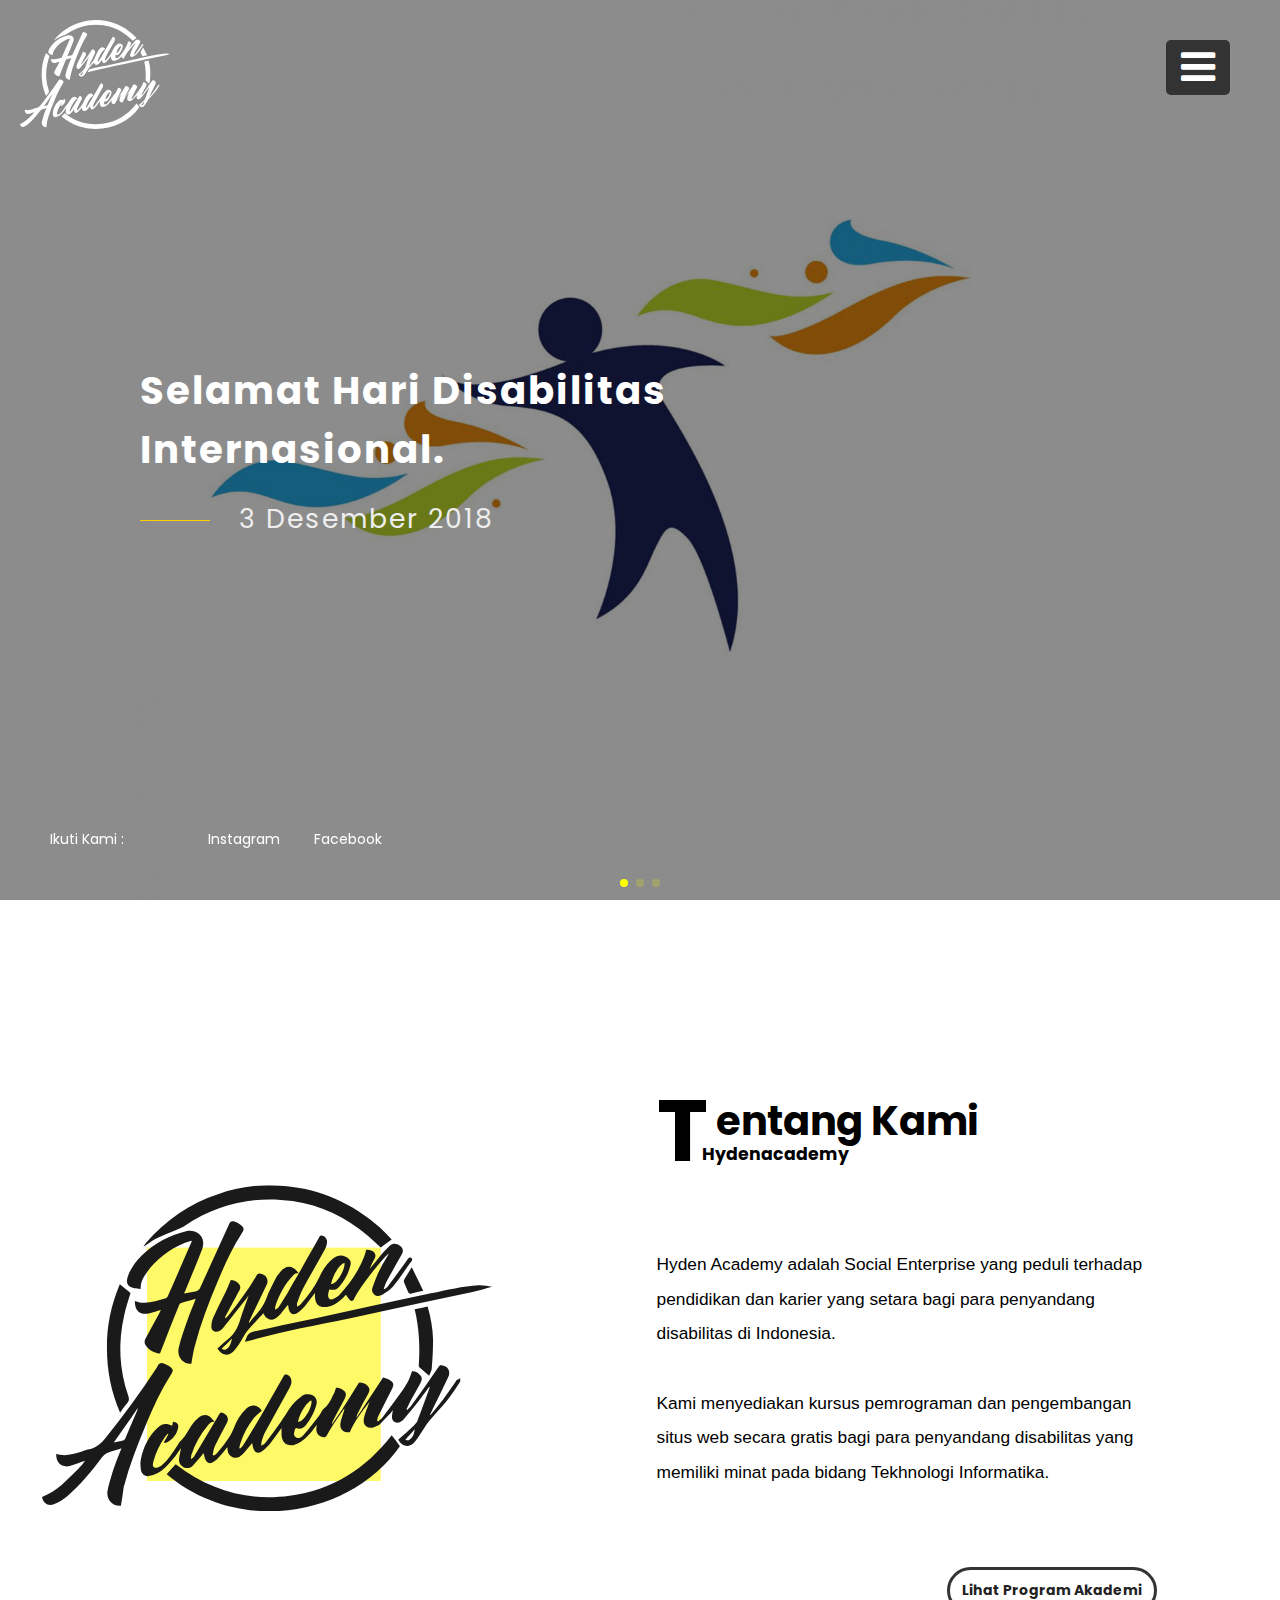
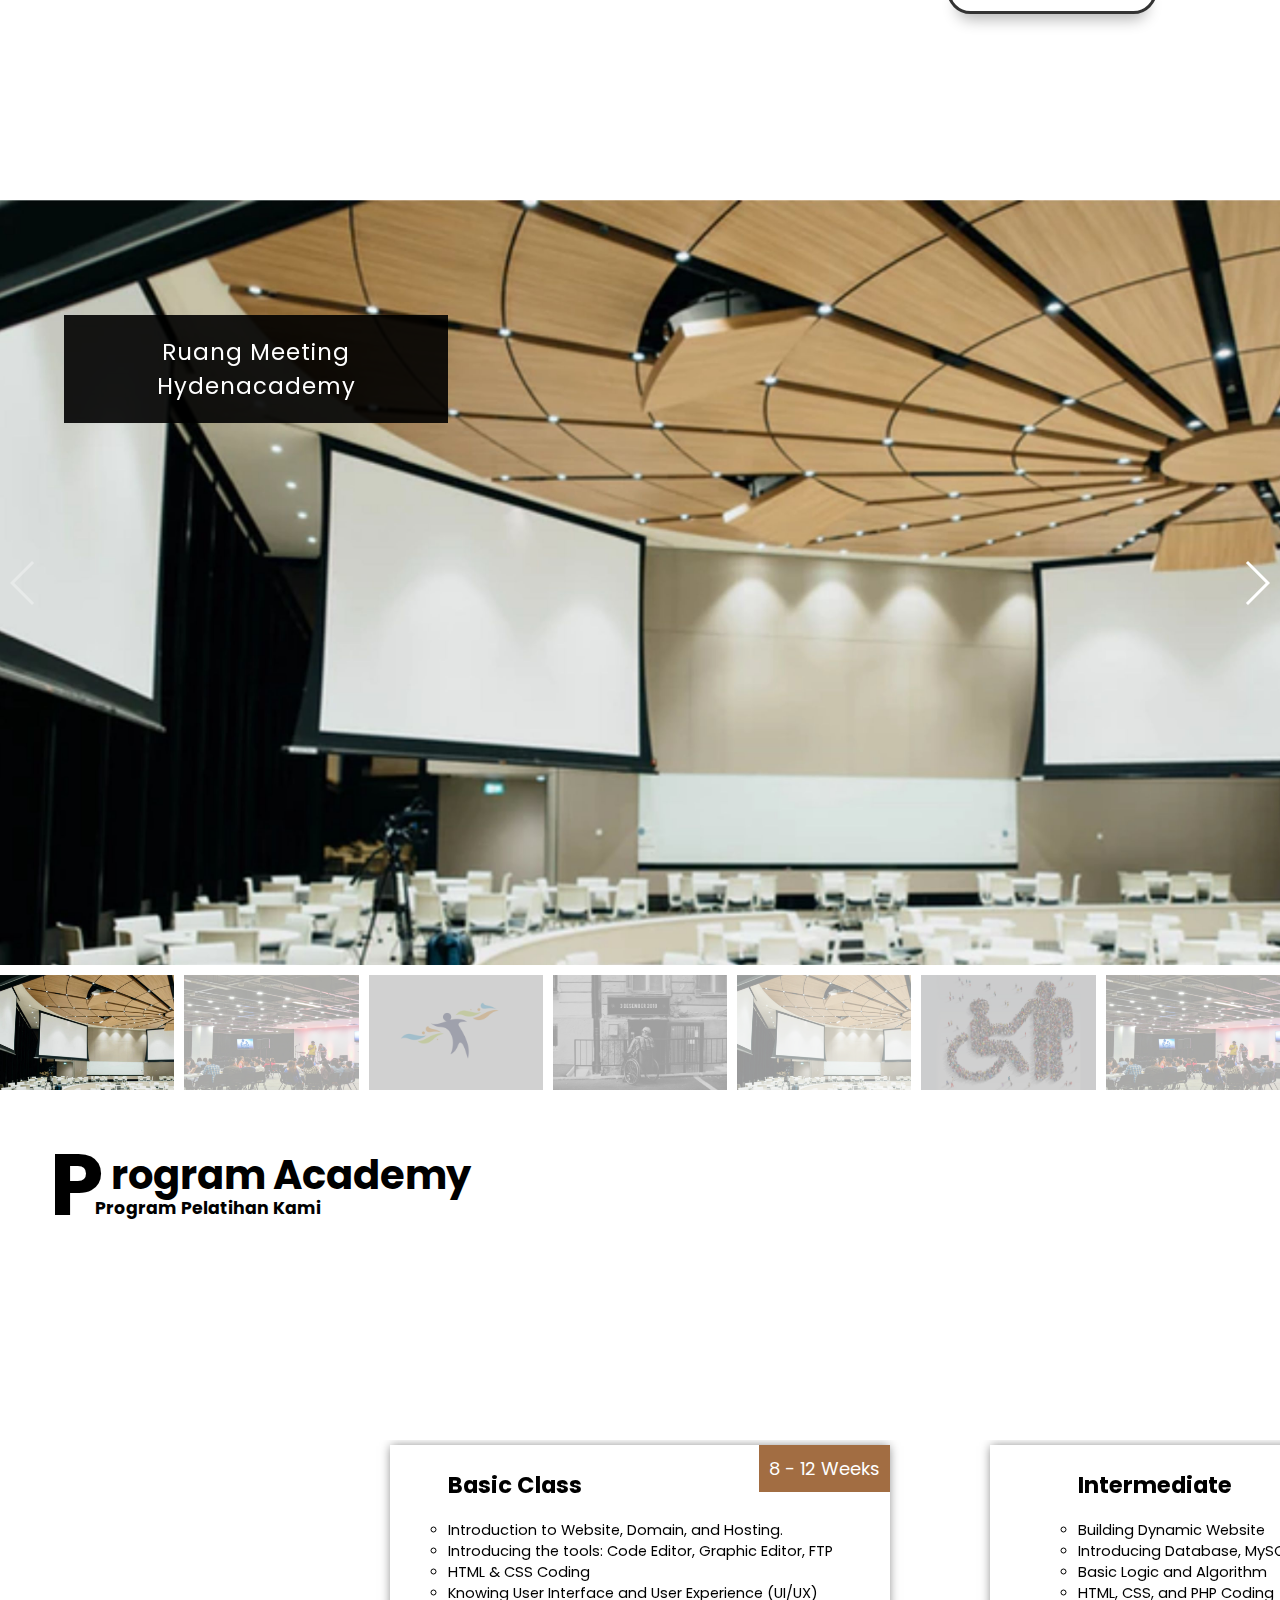
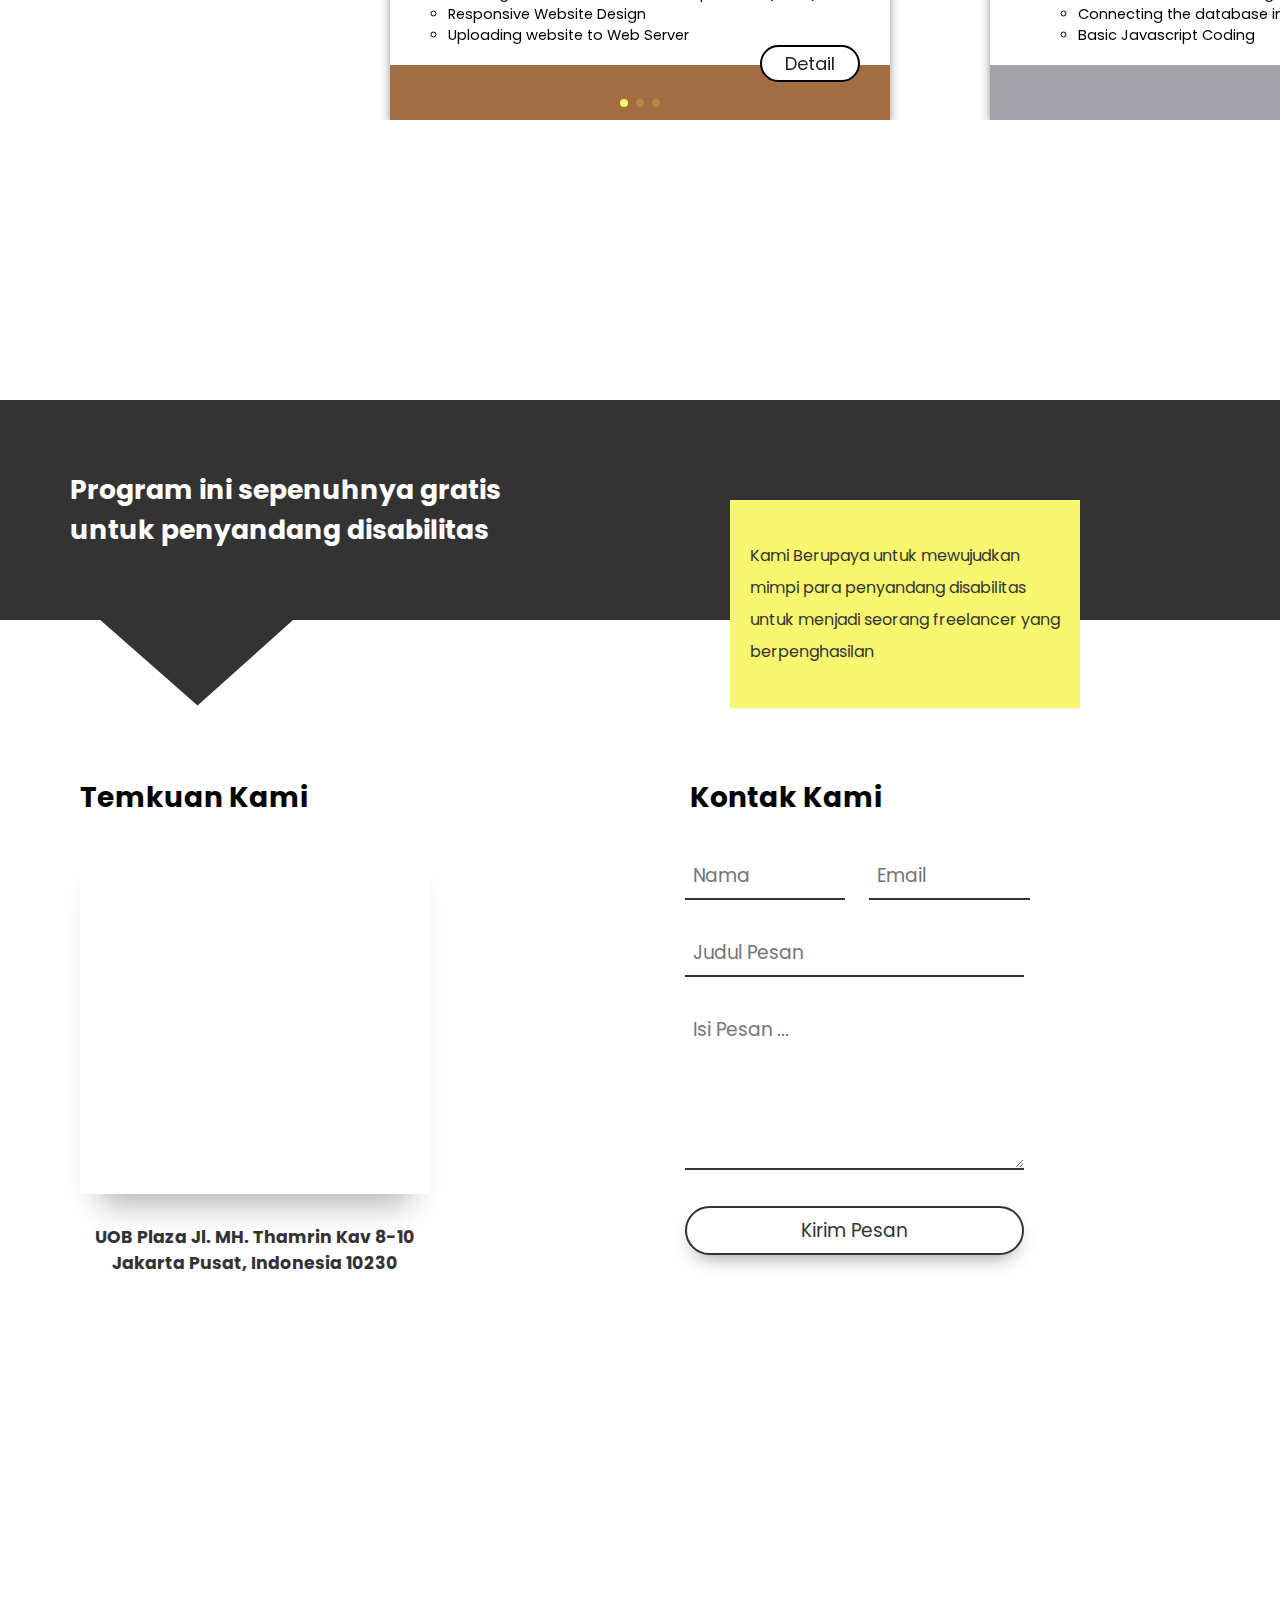
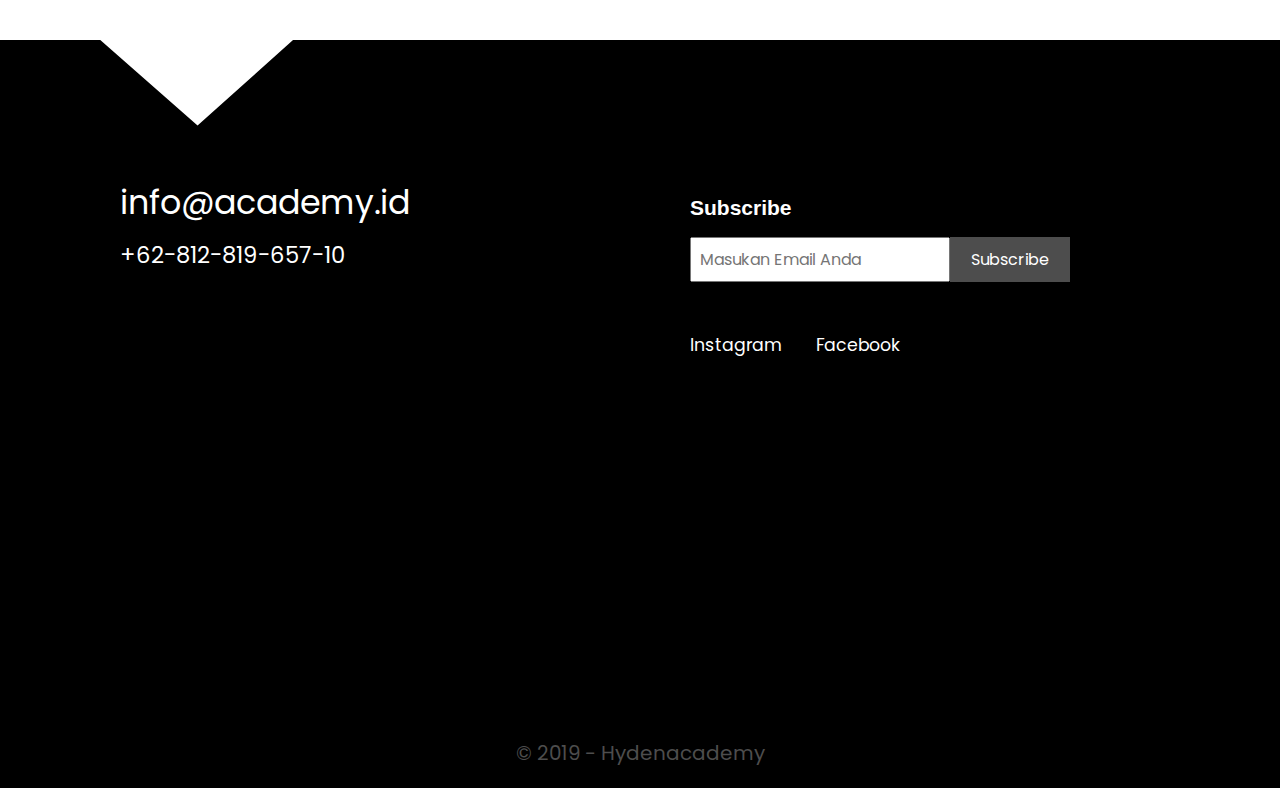
==== index.html @ e9efe8bd "Add files via upload" ====
<!DOCTYPE html>

<html lang="en">
<head>
  <meta charset="utf-8">
  <script src="https://ajax.googleapis.com/ajax/libs/jquery/3.3.1/jquery.min.js"></script>
  <title>Hyden Academy</title>
  <meta name="viewport" content="width=device-width, initial-scale=1, minimum-scale=1, maximum-scale=1">
  <link href="https://fonts.googleapis.com/css?family=Poppins" rel="stylesheet">
  <link rel="stylesheet" href="https://cdnjs.cloudflare.com/ajax/libs/font-awesome/4.7.0/css/font-awesome.min.css">

  <!-- Link Swiper's CSS -->
  <link rel="stylesheet" href="plugin/dist/css/swiper.min.css">
  <link rel="stylesheet" type="text/css" href="style.css">


</head>
<body>
  <!-- Swiper -->
  <header>
    <div class="top-header">
      <div class="logo">
        <a href="index.html">
          <img src="img/logowhite.svg" width="150px" alt="logo">
        </a>
      </div>
      <div class="nav">
        <div class="open-nav">
           <i class="fa fa-bars"></i>
        </div>
        <nav>
          <div class="close-nav">
            <i class="fa fa-times"></i>
          </div>
          <ul>
            <li><a href="index.html"> Beranda </a></li>
            <li><a href="index.html"> Tentang Kami </a></li>
            <li><a href="index.html"> Galeri </a></li>

            <li><a href="index.html"> Akademi </a></li>
            <li><a href="index.html"> Karir </a></li>
            <li><a href="index.html"> Dukung Kami </a></li>
            <li><a href="index.html"> Kontak </a></li>
          </ul>
        </nav>
      </div>
    </div>
    <div class="swiper-container swiper-header">
      <div class="swiper-wrapper"  data-hash="slide1">

        <div class="swiper-slide" style="background: url(img/head-1.jpg) center;">
          <div class="quotes-head f-poppins">
            Selamat Hari Disabilitas<br>
            Internasional.
            <div class="quotes-by f-poppins"><span class="line-quotes"></span> 3 Desember 2018</div>
          </div>
        </div>

        <div class="swiper-slide" data-hash="slide2">
          <div class="swiper-slide" style="background: url(img/head-2.jpg) center;">
            <div class="quotes-head f-poppins">
              Kita semua sama,<br>
              kamu yang melihat <br>
              kami berbeda.
              <div class="quotes-by f-poppins"><span class="line-quotes"></span> #KamiAdaUntukKalian</div>
            </div>
          </div>
        </div>
        <div class="swiper-slide" data-hash="slide3">
          <div class="swiper-slide" style="background: url(img/head-3.jpg) center;">
            <div class="quotes-head f-poppins">
                 Mari lawan keterbatasan <br>
                tanpa batas
              <div class="quotes-by f-poppins"><span class="line-quotes"></span> Hapuskan perbedaan dengan <br>kebebasan berkarya.</div>
            </div>
          </div>
        </div>
      </div>
       <div class="followus-header f-poppins">
          <span>Ikuti Kami : </span>
          <a href="#">Instagram</a>
          <a href="#">Facebook</a>
        </div>
      <!-- Add dot -->
      <div class="swiper-pagination page-head"></div>
    </div>
  </header>
  <div class="clearfix"></div>
  

  <main>
     <div class="about col-5 logo-height">
      <div class="moveCenter logo-big">
        <img src="img/logo.svg" width="450px">
      </div>
    </div>
    <section id="about">
      <div class="about col-7 about-caption">
      <div class="moveCenter">
        <div class="title-big f-poppins">
          <div class="big-font"><h7>T</h7></div><div class="main-head">&nbsp;entang Kami</div>
        </div>
        <div class="title-small f-poppins">
           Hydenacademy
        </div>

        <p>
          Hyden Academy adalah Social Enterprise yang peduli terhadap pendidikan dan karier yang  setara bagi para penyandang disabilitas di Indonesia. 
          <br><br>
          Kami menyediakan kursus pemrograman dan pengembangan situs web
           secara gratis bagi para penyandang disabilitas yang memiliki minat pada bidang Tekhnologi Informatika.   
        </p>

        <div class="button-web button-about f-poppins">
          <a href="#">Lihat Program Akademi</a>
        </div>
      </div>      
      </div>
    </section>

    <!-- Gallery -->
    <div class="col-12 gallery-col">
      <div class="swiper-container gallery-top gallery-div">
        <div class="swiper-wrapper img-gal-cover">
          <div class="swiper-slide" style="background-image:url(img/gal1.jpg)">
            <div class="gal-caption f-poppins">
              Ruang Meeting Hydenacademy
            </div>
          </div>
          <div class="swiper-slide" style="background-image:url(img/gal2.jpg)">
            <div class="gal-caption f-poppins">
              Kegiatan Hydenacademy
            </div>
          </div>
          <div class="swiper-slide" style="background-image:url(img/head-1.jpg)">
            <div class="gal-caption f-poppins">
              Lorem Ipsum
            </div>
          </div>
          <div class="swiper-slide" style="background-image:url(img/head-2.jpg)">
            <div class="gal-caption f-poppins">
              Sit Amet Dolor
            </div>
          </div>
          <div class="swiper-slide" style="background-image:url(img/gal1.jpg)">
            <div class="gal-caption f-poppins">
              Ruang Meeting Hydenacademy
            </div>
          </div>
          <div class="swiper-slide" style="background-image:url(img/head-3.jpg)">
            <div class="gal-caption f-poppins">
              Hydenacademy
            </div>
          </div>
          <div class="swiper-slide" style="background-image:url(img/gal2.jpg)">
            <div class="gal-caption f-poppins">
              Hydenacademy.id
            </div>
          </div>
          <div class="swiper-slide" style="background-image:url(img/gal1.jpg)">
            <div class="gal-caption f-poppins">
              Lorem Ipsum
            </div>
          </div>
          <div class="swiper-slide" style="background-image:url(img/gal2.jpg)">
            <div class="gal-caption f-poppins">
              Sit Amet Dolor
            </div>
          </div>
          <div class="swiper-slide" style="background-image:url(img/gal1.jpg)">
            <div class="gal-caption f-poppins">
              Ruang Meeting Hydenacademy
            </div>
          </div>
        </div>
        <!-- Add Arrows -->
        <div class="swiper-button-next swiper-button-white"></div>
        <div class="swiper-button-prev swiper-button-white"></div>
      </div>
      <div class="swiper-container gallery-thumbs thumbs-gallery">
        <div class="swiper-wrapper img-gal-cover">
          <div class="swiper-slide" style="background-image:url(img/gal1.jpg)"></div>
          <div class="swiper-slide" style="background-image:url(img/gal2.jpg)"></div>
          <div class="swiper-slide" style="background-image:url(img/head-1.jpg)"></div>
          <div class="swiper-slide" style="background-image:url(img/head-2.jpg)"></div>
          <div class="swiper-slide" style="background-image:url(img/gal1.jpg)"></div>
          <div class="swiper-slide" style="background-image:url(img/head-3.jpg)"></div>
          <div class="swiper-slide" style="background-image:url(img/gal2.jpg)"></div>
          <div class="swiper-slide" style="background-image:url(img/gal1.jpg)"></div>
          <div class="swiper-slide" style="background-image:url(img/gal2.jpg)"></div>
          <div class="swiper-slide" style="background-image:url(img/gal1.jpg)"></div>
        </div>
      </div>
    </div>
    <div class="clearfix"></div>
    <div class="col-12 program-academy">
      <div class="text-big-program">
        <div class="title-big f-poppins">
           <div class="big-font"><h7>P</h7></div><div class="main-head">&nbsp;rogram Academy</div>
        </div>
        <div class="title-small f-poppins program-small">
           Program Pelatihan Kami
        </div>
      </div>
       <div class="swiper-container swiper-container-centered scale-res">
          <div class="swiper-wrapper swp">
            <div class="swiper-slide box-program f-poppins">
              <div class="time">
                8 - 12 Weeks
              </div>
              <div class="detail-program">
                <h2>Basic Class</h2>
                <p>
                  <li> Introduction to Website, Domain, and Hosting.</li> 
                  <li> Introducing the tools: Code Editor, Graphic Editor, FTP </li>
                  <li> HTML & CSS Coding</li>
                  <li> Knowing User Interface and User Experience (UI/UX) </li>
                  <li> Responsive Website Design </li>
                  <li> Uploading website to Web Server </li>
                </p>
              </div>
              <div class="detail-footer">
                <div class="detail-button">
                  <a href="#">Detail</a>
                </div>
              </div>
            </div>
            <div class="swiper-slide box-program f-poppins">
              <div class="time">
                16 Weeks
              </div>
              <div class="detail-program">
                <h2>Intermediate</h2>
                <p>
                  <li> Building Dynamic Website </li>
                  <li> Introducing Database, MySQL </li>
                  <li> Basic Logic and Algorithm </li>
                  <li> HTML, CSS, and PHP Coding </li>
                  <li> Connecting the database in local and online </li>
                  <li> Basic Javascript Coding </li>
                </p>
              </div>
              <div class="detail-footer">
                <div class="detail-button">
                  <a href="#">Detail</a>
                </div>
              </div>
            </div>
            <div class="swiper-slide box-program f-poppins">
              <div class="time">
                16 week
              </div>
              <div class="detail-program">
                <h2>Advanced Class</h2>
                <p>
                  <li>Object Oriented Programming (OOP) Using PHP </li>
                  <li>Framework </li>
                  <li>Javascript Library </li>
                  <li>Advanced Database  </li>
                </p>
              </div>
              <div class="detail-footer">
                <div class="detail-button">
                  <a href="#">Detail</a>
                </div>
              </div>
            </div>
            

          </div>
          <!-- Add Pagination -->
          <div class="swiper-pagination pagenation-program"></div>
        </div>
    </div>
    <div class="col-12 info-col">
      <div class="info f-poppins">
        Program ini sepenuhnya gratis<br id="rem"> untuk penyandang disabilitas 
      </div>
      <img src="img/shape1.svg" width="100%" style="margin-bottom: -4px;">
      <div class="note-paper f-poppins">
        Kami Berupaya untuk mewujudkan
        mimpi para penyandang disabilitas
        untuk menjadi seorang freelancer
        yang berpenghasilan
      </div>
    </div>

    <div class="col-6 contact-loc location f-poppins">
      <h1>Temkuan Kami</h1>
      <div class="maps-address">
        <div class="maps">
          <iframe src="https://www.google.com/maps/embed?pb=!1m18!1m12!1m3!1d3966.49021699249!2d106.82041501409806!3d-6.19887129551245!2m3!1f0!2f0!3f0!3m2!1i1024!2i768!4f13.1!3m3!1m2!1s0x2e69f41f225eefab%3A0xf52db8c1d0cc7c99!2sUOB+Plaza!5e0!3m2!1sen!2sid!4v1547975092316" width="100%" height="350" frameborder="0" style="border:0" allowfullscreen id="mapshere"></iframe>
        </div>
         <div class="address">
              UOB Plaza Jl. MH. Thamrin Kav 8-10 Jakarta Pusat, Indonesia 10230
          </div>
      </div>
     
    </div>
    <div class="col-6 contact-loc contact-form f-poppins">
      <h1>Kontak Kami</h1>
      <div class="form-contact">
        <form method="POST" action="index.html">
          <div class="name-emal">
            <input type="text" name="" placeholder="Nama"> <input type="text" name="" placeholder="Email">
          </div>
          <div class="title-contact">
            <input type="email" name="" placeholder="Judul Pesan">
          </div>
          <div class="main-contact">
            <textarea rows="5" placeholder="Isi Pesan ..."></textarea>
          </div>
          <div class="submit-button">
            <input type="submit" name="" value="Kirim Pesan">
          </div>
        </form>
      </div>
    </div>

    <img src="img/shape2.svg" width="100%" style="margin-bottom: -4px;">

  </main>

  <footer>
    <div class="col-6 footer-left">
      <div class="email f-poppins">
        info@academy.id
      </div>
      <div class="number-phone f-poppins">
        +62-812-819-657-10
      </div>
    </div>
     <div class="col-6 footer-right">
      <div class="subs-form">
        <form action="#" method="POST">
          <h2>Subscribe</h2>
          <input type="text" name="" placeholder="Masukan Email Anda"><input type="submit" name="" value="Subscribe">
        </form>
      </div>
      <div class="medsos f-poppins">
        <a href="http://instagram.com" target="_blank">Instagram</a> <a href="http://Facebook.com" target="_blank">Facebook</a>
      </div>
    </div>
    <div class="col-12 footer-bottom f-poppins">
      <center> &copy; 2019 - Hydenacademy</center>
    </div>
  </footer>

  

  <!-- Swiper JS -->
  <script src="plugin/dist/js/swiper.min.js"></script>

  <!-- Initialize Swiper -->
  <script>
    var swiperHead = new Swiper('.swiper-header', {

      spaceBetween: 30,
      centeredSlides: true,
      autoplay: {
        delay: 3000,
        disableOnInteraction: false,
      },
      pagination: {
        el: '.page-head',
        clickable: true,
      },
        fadeEffect: {
        crossFade: true
      },

    });

    var galleryThumbs = new Swiper('.gallery-thumbs', {
      spaceBetween: 10,
      slidesPerView: 7,
      freeMode: true,
      watchSlidesVisibility: true,
      watchSlidesProgress: true,
    });

    var galleryTop = new Swiper('.gallery-top', {
      autoplay: {
        delay: 3000,
        disableOnInteraction: false,
      },
      spaceBetween: 10,
      navigation: {
        nextEl: '.swiper-button-next',
        prevEl: '.swiper-button-prev',
      },
      thumbs: {
        swiper: galleryThumbs
      }
    });

    var swiperCenteredProgram = new Swiper('.swiper-container-centered', {
      slidesPerView: 'auto',
      spaceBetween: 100,
      centeredSlides: true,
      grabCursor: true,
     pagination: {
        el: '.swiper-pagination',
        clickable: true,
      },
    });

   $(document).ready(function(){
      $("nav div").slideUp();
      $("nav ul").slideUp();

     $(".close-nav i").click(function(){
       $("nav div").fadeOut(300);
        $("nav ul").fadeOut(300);
        $("nav").animate({"width":"0%"},700);
      });

     $(".open-nav i").click(function(){
      $("nav div").css({"opacity":"1"});
      $("nav div").fadeIn(800);
      $("nav ul").slideDown(800);
      $("nav").animate({"width":"300px"},300);
     })
   })
  </script>
</body>
</html>
---- style.css ----
*{
  box-sizing: border-box;
}
html, body {
  position: relative;
  height: 100%;
  background: #fff;
}
body {
  background: #eee;
  font-family: Helvetica Neue, Helvetica, Arial, sans-serif;
  font-size: 14px;
  color:#000;
  margin: 0;
  padding: 0;
}
a{
  color: #222;
  text-decoration: none;
}
header{
  position: relative;
  height: 100vh;
}
.moveCenter{
  position: absolute;
  top: 50%;
  left: 50%;
  transform: translate(-50%,-50%);
}

/*----Coluum---*/
.col-1 {width: 8.33%;}
.col-2 {width: 16.66%;}
.col-3 {width: 25%;}
.col-4 {width: 33.33%;}
.col-5 {width: 41.66%;}
.col-6 {width: 50%;}
.col-7 {width: 58.33%;}
.col-8 {width: 66.66%;}
.col-9 {width: 75%;}
.col-10 {width: 83.33%;}
.col-11 {width: 91.66%;}
.col-12 {width: 100%;}

[class*="col-"]{
  //border:1px solid #000;
  float: left;
}

/*Responsive*/
@media(max-width: 800px){
  [class*="col-"]{
    width: 100%;
  }
}


.clearfix{
  clear: both;
}
.f-poppins{
  font-family: 'Poppins', sans-serif;
}
.swiper-container {
  width: 100%;
  height: 100%;
}
.swiper-pagination-bullet{
  background: yellow;
}
.swiper-slide {
  text-align: center;
  font-size: 18px;
  /* Center slide text vertically */
  display: -webkit-box;
  display: -ms-flexbox;
  display: -webkit-flex;
  display: flex;
  -webkit-box-pack: center;
  -ms-flex-pack: center;
  -webkit-justify-content: center;
  justify-content: center;
  -webkit-box-align: center;
  -ms-flex-align: center;
  -webkit-align-items: center;
  align-items: center;
}
.swiper-slide{
  background-size: cover !important;
}
/*---------  Navigation  ---------*/
.open-nav{
  position: fixed;
  color: #fff;
  top: 40px;
  right: 50px;
  font-size: 30pt;
  cursor: pointer;
  background: #333;
  padding: 5px 15px 5px 15px;
  border-radius: 5px;
}
.nav nav li{
  list-style: none;
  font-family: "poppins",sans-serif;
  
}
nav{
  position: fixed;
  top: 0;
  right: 0%;
  height: 100vh;
  background: #222;
  overflow-y: auto;
  width: 0px;
  padding-top: 100px;
}
.nav li{
  margin-right: 40px;
}
.nav nav li a:first-child{
  border-top: none;
}
.nav nav li a{
  display: inline-block;
  padding-left: 20px;
  line-height: 3.5;
  color: #fff;
  font-size: 12pt;
  position: relative;
  display: block;
  margin-left: 0;
  border-bottom: 1px solid #333;
  border-top: 1px solid #333;
}
.nav nav li a:hover:before{
  width: 100%;
  transition: all 0.5s;
  -ms-transition: all 0.5s;
  -moz-transition: all 0.5s;
  -o-transition: all 0.5s;
  -webkit-transition: all 0.5s;
  height: 1.6px;
}
.nav nav li a:before{
  position: absolute;
  bottom: -1px;
  left: 0px;
  content: " ";
  height: 1.3px;
  width: 1px;
  background: #fff;
  transition: all 0.5s;
  -ms-transition: all 0.5s;
  -moz-transition: all 0.5s;
  -o-transition: all 0.5s;
  -webkit-transition: all 0.5s;
}
.close-nav{
  position: absolute;
  top: 40px;
  right: 20%;
  color: #fff;
  z-index: 99;
  font-size: 30pt;
  cursor: pointer;
  transition: all 0.3s;
}
.close-nav:hover i{
  transform: rotate(90deg);
  -webkit-transform: rotate(90deg);
  -ms-transform: rotate(90deg);
  -moz-transform: rotate(90deg);
  transition: all 0.3s;
}

/*------    Top Header     -------*/
.top-header{
  padding: 20px;
  position: absolute;
  z-index: 999;
}
/*------    Header     -------*/
.quotes-head{
  color: #fff;
  letter-spacing: 2px;
  font-size: 29pt;
  text-align: left;
  position: absolute;

  left: 140px;
  font-weight: bold;
}
.quotes-by{
  font-size: 20pt;
  margin-top: 20px;
  color: #eee;
  font-weight: normal;
}
.line-quotes{
  vertical-align: middle;
  display: inline-block;
  height: 1px;
  width: 70px;
  background: #FFCC00;
  margin-right: 20px;
}
/*----Follow Us Header----*/
.followus-header{
  position: absolute;
  z-index: 999;
  bottom: 50px;
  left: 50px;
  color: #fff;
}
.followus-header span{
  margin-right: 80px;
}
.followus-header a{
  position: relative;
  color: #fff;
  margin-right: 30px;
}
.followus-header a:before{
  position: absolute;
  bottom: -7px;
  content: " ";
  height: 1.3px;
  width: 0;
  background: #fff;
  transition: all 0.3s;
  -ms-transition: all 0.3s;
  -moz-transition: all 0.3s;
  -o-transition: all 0.3s;
  -webkit-transition: all 0.3s;
}
.followus-header a:hover:before{
  width: 100%;
  transition: all 0.3s;
  -ms-transition: all 0.3s;
  -moz-transition: all 0.3s;
  -o-transition: all 0.3s;
  -webkit-transition: all 0.3s;
}



/*-----ABOUT----*/
.about{
  height: 100vh;
  position: relative;
}
.about p{
  font-size: 13pt;
  margin-top: 80px;
  width: 500px;
  line-height: 2;
}
.button-about{
  float: right;
  margin-top: 60px;
  margin-bottom: -80px;
}
.button-about a{
  display: block;
  background: #fff;
  padding: 10px;
  width: 210px;
  border:3px solid #333;
  text-align: center;
  font-weight: bold;
  border-radius: 50px;
  box-shadow: 0px 15px 15px -10px rgba(0,0,0,0.3);
  transition: all 0.3s;
  -webkit-transform:all 0.3s;
  -ms-transform:all 0.3s;
  -moz-transform:all 0.3s;
  -o-transform:all 0.3s;
}
.button-about a:hover{
  background: #333;
  color: #fff;
  transition: all 0.3s;
  -webkit-transform:all 0.3s;
  -ms-transform:all 0.3s;
  -moz-transform:all 0.3s;
  -o-transform:all 0.3s;
}


/*Heading*/
.title-big{
  margin-top: -100px;
  font-size: 30pt;
  font-weight: bold;
}
.title-big .big-font{
  margin-bottom: -200px;
  display: inline-block;
  font-size: 65pt;
}
.title-big .main-head{
  display: inline-block;
  margin-top: 25px;
  vertical-align: top;
}
.title-small{
  margin-top: -36px;
  margin-left: 45px;
  font-weight: bold;
  font-size: 13pt;
}

/*--Gallery--*/
.gallery-col{
  height: 100vh;
}

.gallery-div {
  width: 100%;
  margin-left: auto;
  margin-right: auto;
}
.slide-swipe {
  
  
}
.gallery-top {
  height: 85%;
  width: 100%;
}
.img-gal-cover .swiper-slide{
  background-size: cover !important;
  background-position: center !important;
  position: relative;
}
.gal-caption{
  position: absolute;
  top: 15%;
  left: 5%;
  padding: 20px;
  width: 30%;
  font-size: 17pt;
  letter-spacing: 1px;
  background: rgba(0,0,0,0.9);
  color: #fff;
}
.gallery-thumbs {
  height: 15%;
  box-sizing: border-box;
  padding: 10px 0;
}
.gallery-thumbs .swiper-slide {
  height: 100%;
  opacity: 0.4;
}
.gallery-thumbs .swiper-slide-thumb-active {
  opacity: 1;
}


/*-----Program------*/
.program-academy{
  background: #fff;
  height: 100vh;
  position: relative;
}
.text-big-program{
  position: absolute !important;
  top: 120px;
  left: 50px;
}
.swiper-container-centered{
  top: 50%;
  right: 0%;
  -webkit-transform:translate(0%,-50%);
  -ms-transform:translate(0%,-50%);
  -o-transform:translate(0%,-50%);
  -moz-transform:translate(0%,-50%);
  width: 100%;
  height: 280px;
  margin-top: 30px;
}
.swiper-container-centered .box-program{
  text-align: center;
  font-size: 18px;
  background: #fff;
  width: 500px;
  box-shadow: 0px 0px 10px -1px rgba(0,0,0,0.5);
}
.box-program{
  position: relative;

}
.detail-program{
  font-size: 11pt;
  text-align: left;
  margin-top: -60px;
}
.detail-program li{
  list-style-type: circle;
}
.detail-program h2{
  font-size: 17pt;
}
.detail-footer{
  position: absolute;
  bottom: 0;
  left: 0;
  
  width: 100%;
  height: 60px;
}
.box-program:nth-child(1) .detail-footer,
 .box-program:nth-child(1) .time{
  background: #A26D42;
}
.box-program:nth-child(2) .detail-footer,
 .box-program:nth-child(2) .time{
  background: #A2A2A8;
}
.box-program:nth-child(3) .detail-footer,
 .box-program:nth-child(3) .time{
  background: #FACF23;
}
.detail-footer a{
  background: #fff;
  border:2px solid #000;
  position: absolute;
  right: 30px;
  top: -20px;
  padding: 3px;
  display: block;
  width: 100px;
  border-radius: 100px;
}
.detail-footer a:hover{
  background: #333;
  color: #fff;
}
.time{
  padding: 10px;
  color: #fff;
  position: absolute;
  top: 0;
  right: 0;
}
.swp{
  margin-top: 5px;
}
.pagenation-program{
  margin-top: 30px;

}
.pagenation-program .swiper-pagination-bullet{
  top: 0 !important;
  background: #FEF966;
  padding: 1px;
}


/*Info COl*/
.info-col{
  background-image: url(img/gal2.jpg);
  background-position: bottom;
  background-size: cover;
  background-attachment: fixed;
  position: relative;
  z-index: 1;
}
.info-col:before{
  content: " ";
  position: absolute;
  width: 100%;
  height: 100%;
  background:rgba(0,0,0,0.8);
  z-index: -1;
  top: 0;
  left: 0;
}
.note-paper{
  position: absolute;
  width: 350px;
  padding: 40px 20px 40px 20px;
  background: #F7F86F;
  right: 200px;
  top: 100px;
  font-size: 12pt;
  line-height: 2;
  color: #333;
}
.info{
  padding: 70px;
  font-size: 20pt;
  font-weight: bold;
  color: #fff;
}


/*----Contact & Location----*/
.contact-loc{
  height: 98vh;
  background: #fff;
}
.location{
  position: relative;
}
.maps-address{
  margin: 0px 80px 80px 80px;
}
.location .maps{
  display: inline-block;
  box-shadow: 0px 30px 30px -20px rgba(0,0,0,0.3);
  transition: all 0.3s;
  width: 350px;
}
.location .maps:hover{
  box-shadow: 0px 10px 20px -1px rgba(0,0,0,0.3);
  transition: all 0.3s;
}
.contact-form h1{
  margin-left: 50px;
}
.location h1{
  margin-left: 80px;
}
.address{
  margin-top: 30px;
  color: #333;
  width: 350px;
  font-size: 13pt;
  text-align: center;
  font-weight: bold;
}
.form-contact{
  margin-left: 35px;
}
.name-emal input{
  width: 26.5% !important;
}
.form-contact input,.form-contact textarea{
  width: 56%;
  padding: 8px;
  margin: 15px 10px 15px 10px;
  border:none;
  border-bottom: 2px solid #333;
  outline: none;
  font-size: 14pt;
  font-family: 'Poppins', sans-serif;
}
.submit-button input{
  font-family: 'Poppins', sans-serif;
  background: #fff;
  color: #333;
  border:2px solid #333;
  cursor: pointer;
  border-radius: 100px;
  box-shadow: 0px 10px 20px -10px rgba(0,0,0,0.5);
  transition: all 0.3s;
  -ms-transition: all 0.3s;
  -moz-transition: all 0.3s;
  -o-transition: all 0.3s;
  -webkit-transition: all 0.3s;
}
.submit-button input:hover{
  background: #333;
  color: #fff;
  transition: all 0.3s;
  -ms-transition: all 0.3s;
  -moz-transition: all 0.3s;
  -o-transition: all 0.3s;
  -webkit-transition: all 0.3s;
}


/*footer*/
footer .col-6{
  background: #000;
  color: #fff;
  height: 60vh;
}
.footer-left{
  padding-left: 120px;
}
.footer-right{
  padding-left: 50px;
}
.email{
  font-size: 25pt;
}
.number-phone{
  font-size: 17pt;
  margin-top: 10px;
}
.subs-form input{
  font-family: 'Poppins', sans-serif;
  padding: 8px;
}
.subs-form input[type="text"]{
   width: 260px;
   font-size: 12pt;
}
.subs-form input[type="submit"]{
  font-size: 12pt;
  background: #4D4D4D;
  border:2px solid #4D4D4D;
  cursor: pointer;
  width: 120px;
  color: #fff;
}
.medsos{
  margin-top: 50px;
}
.medsos a{
  color: #fff;
  margin-right: 30px;
  font-size: 13pt;
  position: relative;
}
.medsos a:hover:before{
  width: 100%;
  transition: all 0.3s;
  -ms-transition: all 0.3s;
  -moz-transition: all 0.3s;
  -o-transition: all 0.3s;
  -webkit-transition: all 0.3s;
}
.medsos a:before{
  position: absolute;
  bottom: -7px;
  content: " ";
  height: 1.3px;
  width: 0;
  background: #fff;
  transition: all 0.3s;
  -ms-transition: all 0.3s;
  -moz-transition: all 0.3s;
  -o-transition: all 0.3s;
  -webkit-transition: all 0.3s;
}
.footer-bottom{
  color: #4d4d4d;
  background: #000;
  font-size: 15pt;
  padding: 20px;
}


@media(max-width: 800px){
  .logo-height{
    display: none;
  }
  
  .quotes-head{
    top: 50%;
    font-size: 23pt;
    -webkit-transform:translate(0%,-50%);
  -ms-transform:translate(0%,-50%);
  -o-transform:translate(0%,-50%);
  -moz-transform:translate(0%,-50%);
  }
  .quotes-by{
    font-size: 15pt;
  }
  .logo-height {
    padding-top: 30px;
    height: 30vh;
  }
  .about p{
    padding: 30px;
    margin-top: 20px;
    padding-top: 20px;
    width: 100%;
    font-size: 11pt;
  }
  .title-big{
    margin-top: 00px;
    font-size: 17pt;
    margin-left: 30px;
  }
  .title-small{
    margin-left: 65px;
  }
  .followus-header{
    font-size: 11pt;
    
  }
  .followus-header span{
    margin-right: 13px;
  }
  .followus-header a{
    margin-right: 10px;
     margin-right: 10px !important;
  }
  .button-about{
    margin-top: 0px;
    margin-right: 30px;
  }
  .quotes-head{
    left: 30px;
  }
  .moveCenter,.program-academy{
    left: 0%;
    -webkit-transform:translate(0%,-0%);
    -ms-transform:translate(0%,-0%);
    -o-transform:translate(0%,-0%);
    -moz-transform:translate(0%,-0%);
  }
  .text-big-program{
    margin-top: 150px;
    margin-left: -70px;
  }
  .program-small{
    margin-left: 80px;
  }
  .detail-program{
    font-size: 9pt;
    line-height: 1.5;
  }
  .text-big-program{
    margin-top: 150px;
    margin-left: -70px;
  }
  .program-small{
    margin-left: 80px;
  }
  .detail-program{
    font-size: 9pt;
    line-height: 1.5;
  }
  .detail-footer a{
    font-size: 11pt;
    top: -10px;
  }
  .detail-footer{
    padding: 4px;
  }
  .time{
    font-size: 10pt;
  }
  .info{
    font-size: 16pt;
    padding: 40px 40px 40px 20px;
  }
  #rem{
    display: none;
  }
  .maps iframe ,.address{
    width: 100% !important;
  }
  .location .maps{
     width: 100%;
  }
  .maps-address{
    margin: 30px;
  }
  .form-contact{
    margin: 25px;
  }
  .name-emal input{
    width: 42% !important;
  }
  .form-contact input,.form-contact textarea{
    width: 92%;
  }
  .footer-left{
    padding: 30px;
  }
  footer .col-6:nth-child(1){
    height: 30vh;
  }
  footer .col-6:nth-child(2){
    height: 60vh;
  }
  
  .title-big{
    margin-top: -250px;
  }
  .logo img{
    width: 120px;
  }
  .gal-caption{
    width: 60%;
    font-size: 15pt;
    text-align: left;
  }
  .open-nav{
    right: 25px;
    top: 30px;
  }
  .info-col{
    background-attachment: local;
  }

  
}
@media(max-width: 500px){
  .swiper-container-centered .box-program{
    width: 100%;
  }
}
@media(max-width: 1055px){
  .note-paper{
    display: none; 
  }
}
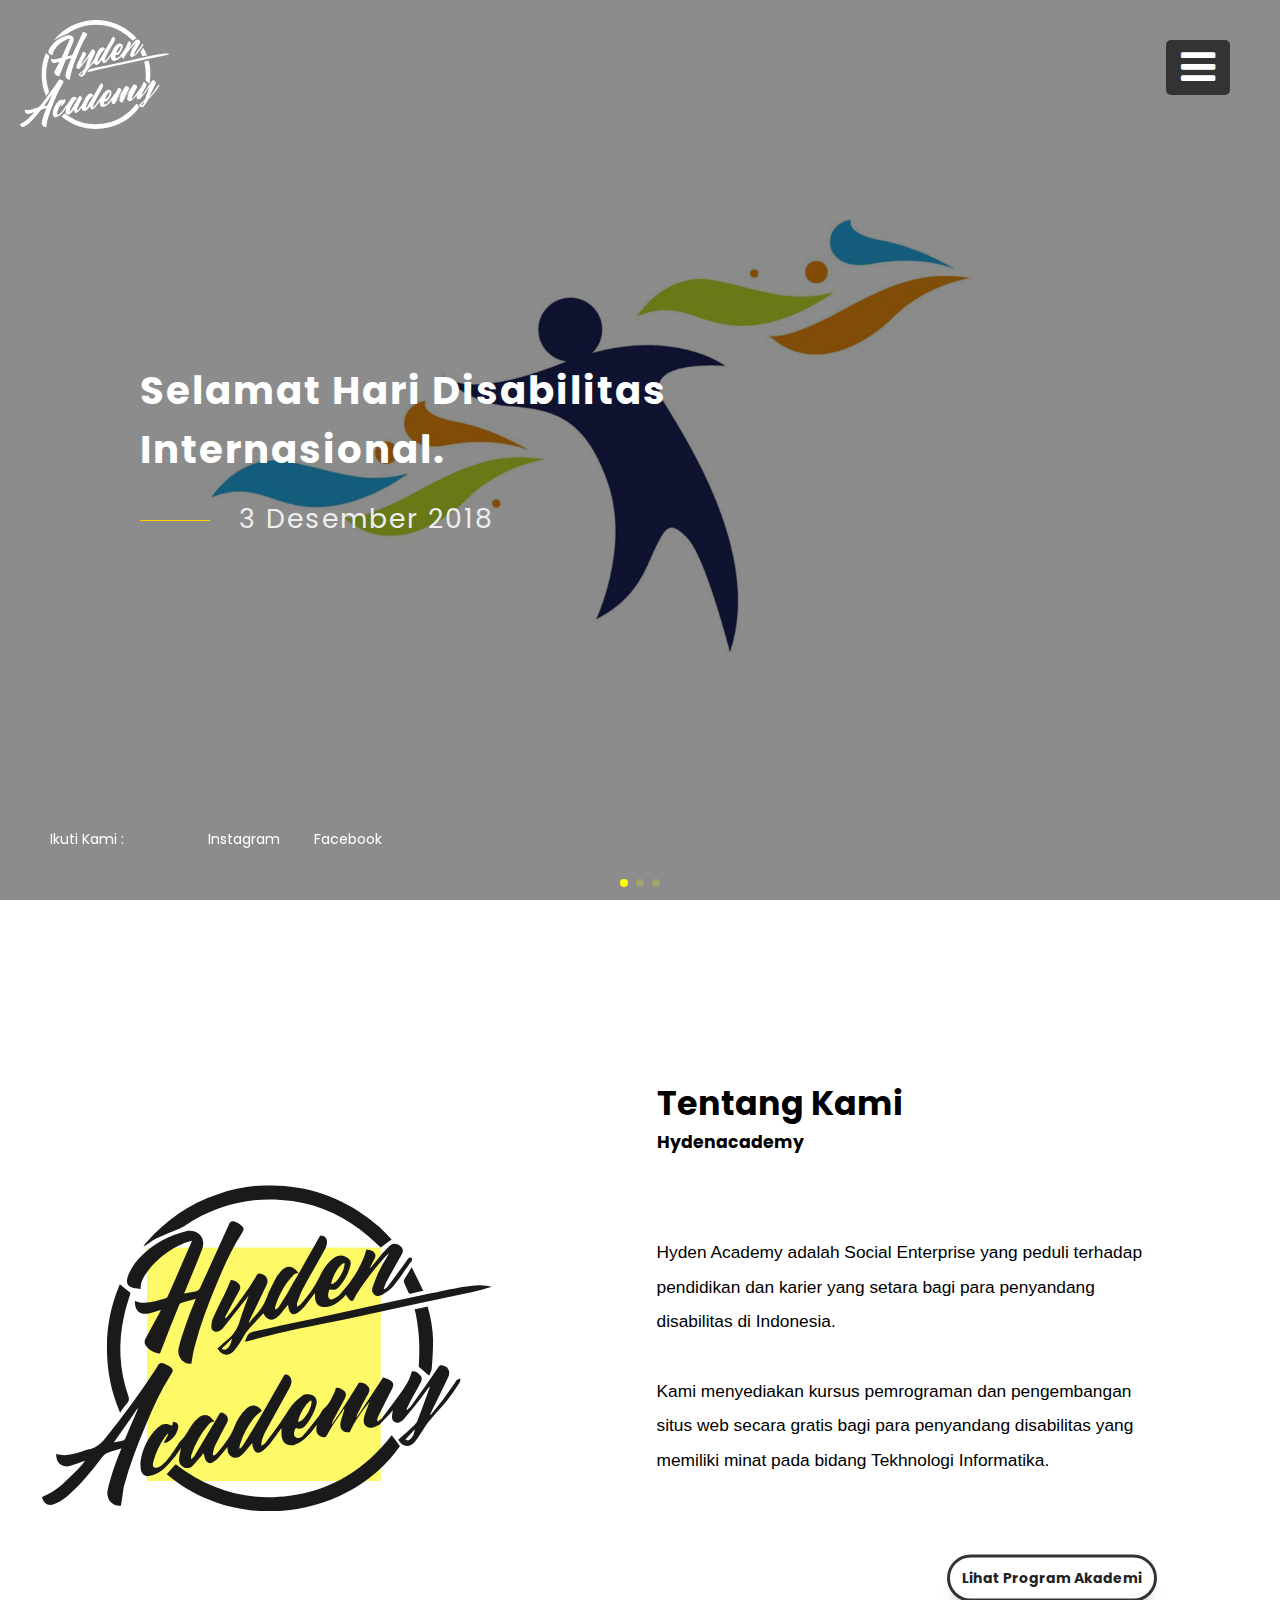
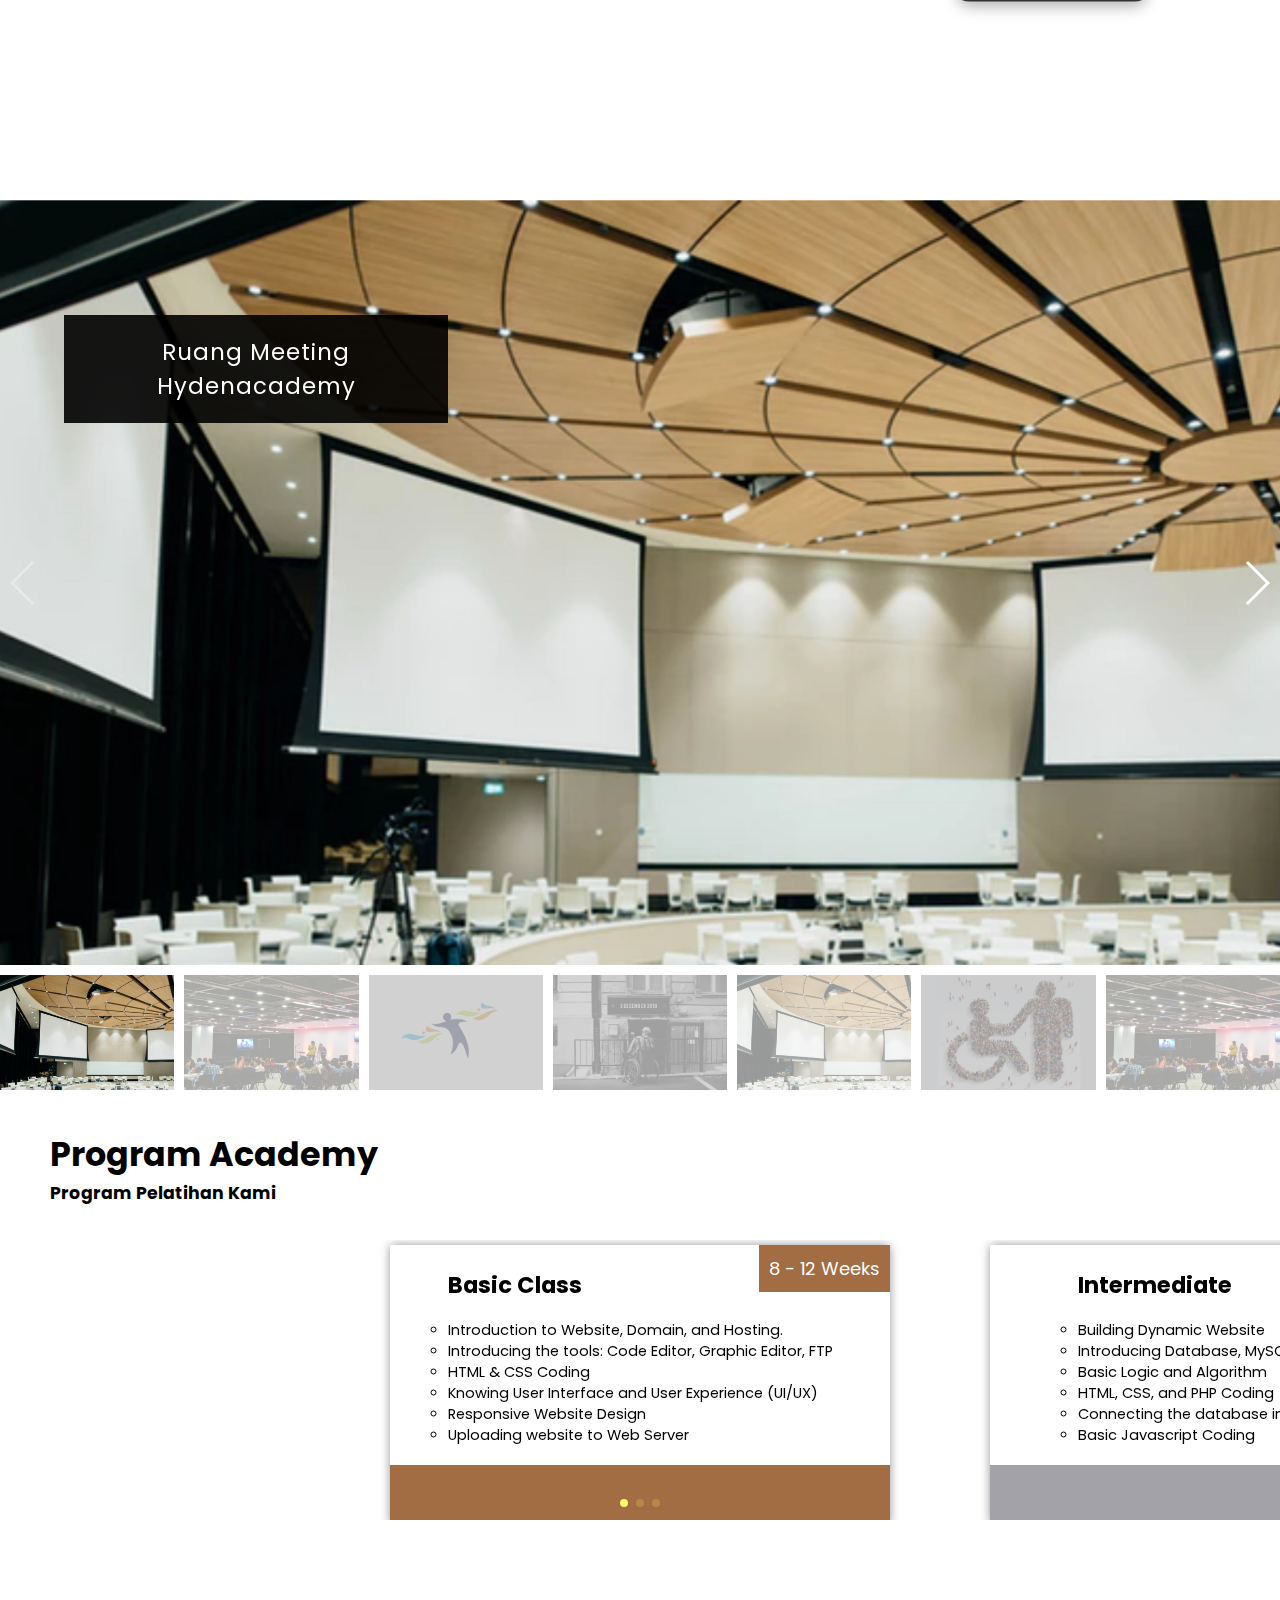
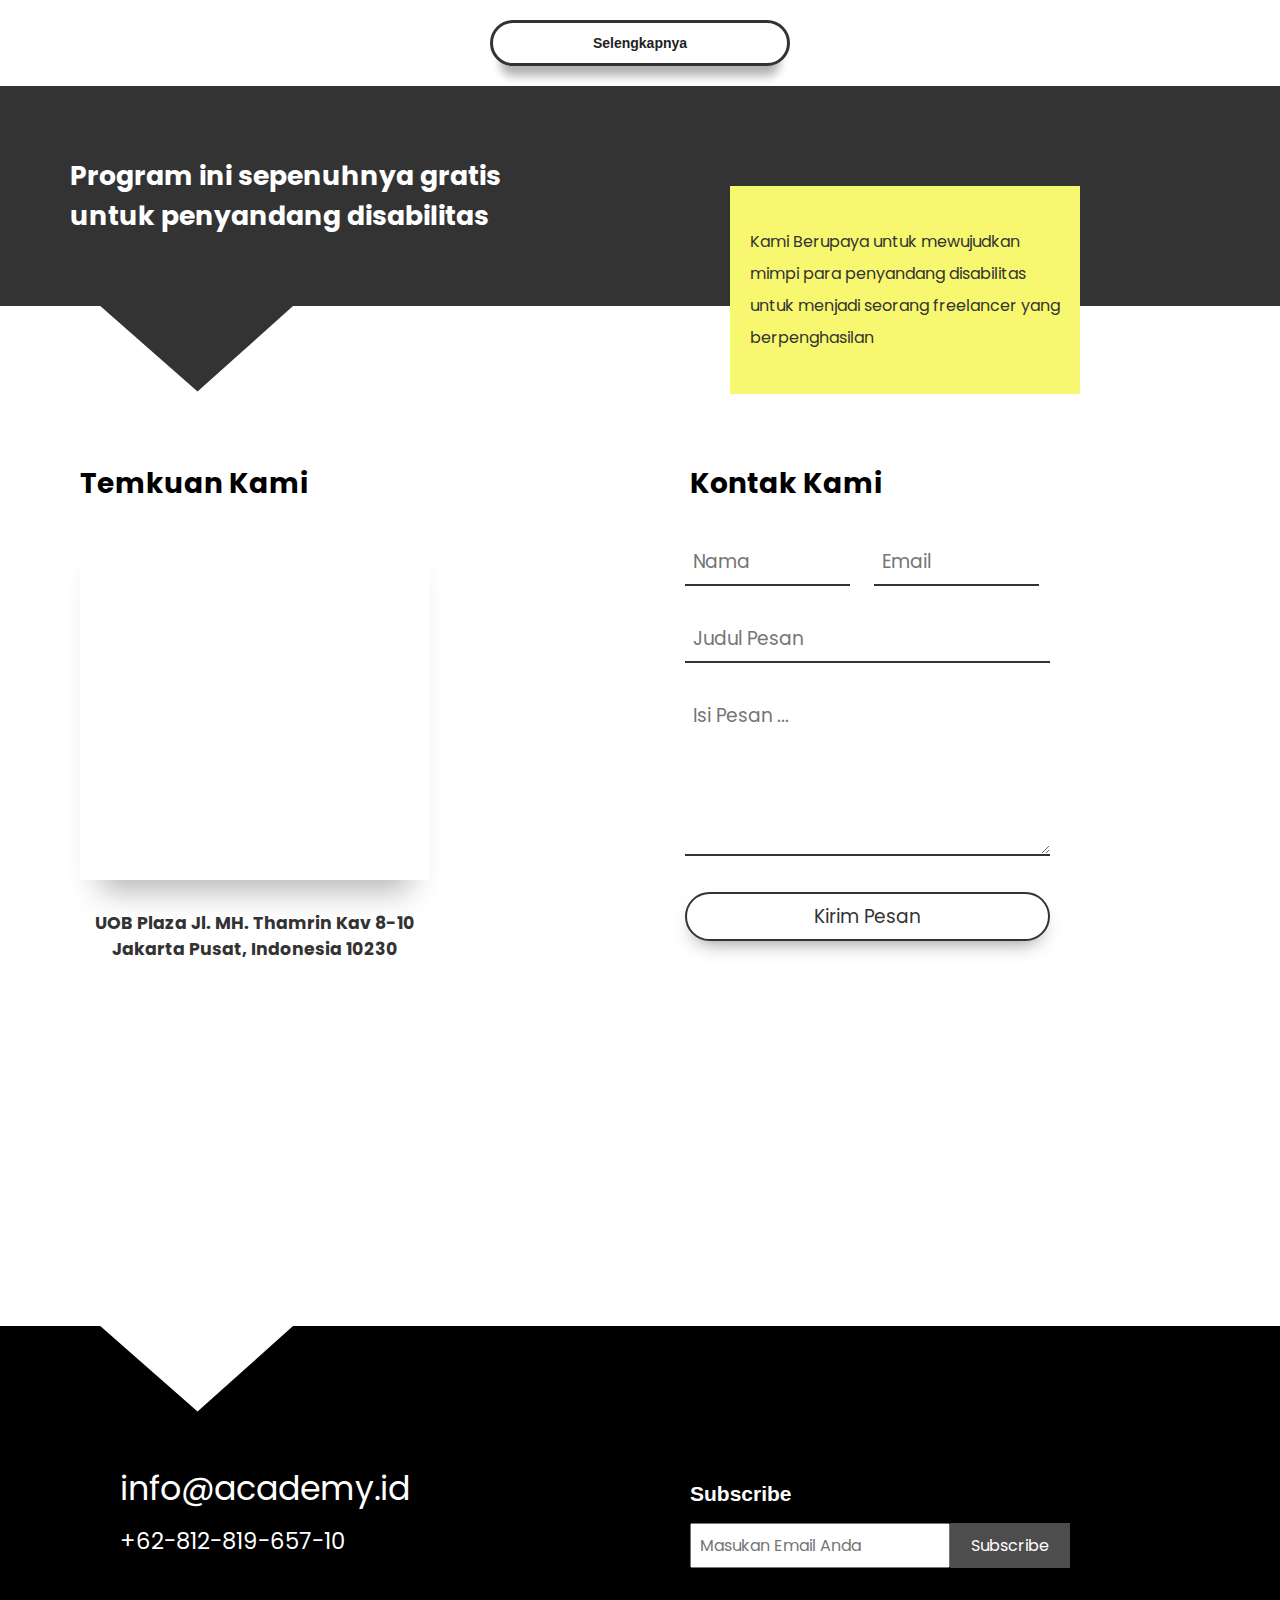
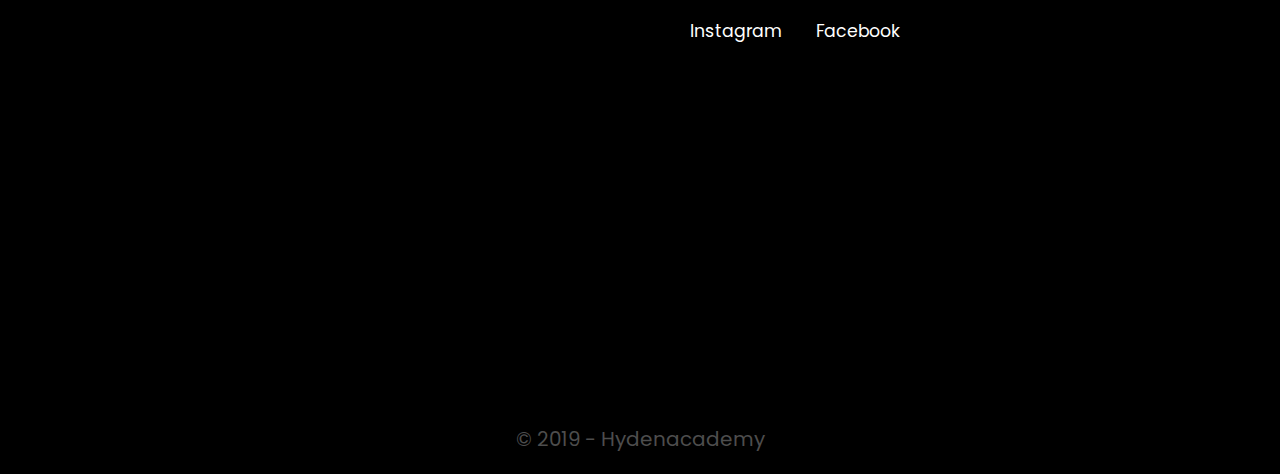
==== commit f4fe7ba1: "Add files via upload" ====
--- a/index.html
+++ b/index.html
@@ -17,7 +17,7 @@
 </head>
 <body>
   <!-- Swiper -->
-  <header>
+  <header class="header-home">
     <div class="top-header">
       <div class="logo">
         <a href="index.html">
@@ -34,10 +34,10 @@
           </div>
           <ul>
             <li><a href="index.html"> Beranda </a></li>
-            <li><a href="index.html"> Tentang Kami </a></li>
-            <li><a href="index.html"> Galeri </a></li>
-
-            <li><a href="index.html"> Akademi </a></li>
+            <li><a href="#tentangKami" id="tentangkami"> Tentang Kami </a></li>
+            <li><a href="#galeriSection" id="galeri-button"> Galeri </a></li>
+
+            <li><a href="akademi.html"> Akademi </a></li>
             <li><a href="index.html"> Karir </a></li>
             <li><a href="index.html"> Dukung Kami </a></li>
             <li><a href="index.html"> Kontak </a></li>
@@ -47,7 +47,6 @@
     </div>
     <div class="swiper-container swiper-header">
       <div class="swiper-wrapper"  data-hash="slide1">
-
         <div class="swiper-slide" style="background: url(img/head-1.jpg) center;">
           <div class="quotes-head f-poppins">
             Selamat Hari Disabilitas<br>
@@ -94,11 +93,11 @@
         <img src="img/logo.svg" width="450px">
       </div>
     </div>
-    <section id="about">
+    <section id="tentangKami">
       <div class="about col-7 about-caption">
       <div class="moveCenter">
         <div class="title-big f-poppins">
-          <div class="big-font"><h7>T</h7></div><div class="main-head">&nbsp;entang Kami</div>
+          <div class="big-font"><h7>Tentang Kami</h7></div>
         </div>
         <div class="title-small f-poppins">
            Hydenacademy
@@ -119,84 +118,85 @@
     </section>
 
     <!-- Gallery -->
-    <div class="col-12 gallery-col">
-      <div class="swiper-container gallery-top gallery-div">
-        <div class="swiper-wrapper img-gal-cover">
-          <div class="swiper-slide" style="background-image:url(img/gal1.jpg)">
-            <div class="gal-caption f-poppins">
-              Ruang Meeting Hydenacademy
-            </div>
-          </div>
-          <div class="swiper-slide" style="background-image:url(img/gal2.jpg)">
-            <div class="gal-caption f-poppins">
-              Kegiatan Hydenacademy
-            </div>
-          </div>
-          <div class="swiper-slide" style="background-image:url(img/head-1.jpg)">
-            <div class="gal-caption f-poppins">
-              Lorem Ipsum
-            </div>
-          </div>
-          <div class="swiper-slide" style="background-image:url(img/head-2.jpg)">
-            <div class="gal-caption f-poppins">
-              Sit Amet Dolor
-            </div>
-          </div>
-          <div class="swiper-slide" style="background-image:url(img/gal1.jpg)">
-            <div class="gal-caption f-poppins">
-              Ruang Meeting Hydenacademy
-            </div>
-          </div>
-          <div class="swiper-slide" style="background-image:url(img/head-3.jpg)">
-            <div class="gal-caption f-poppins">
-              Hydenacademy
-            </div>
-          </div>
-          <div class="swiper-slide" style="background-image:url(img/gal2.jpg)">
-            <div class="gal-caption f-poppins">
-              Hydenacademy.id
-            </div>
-          </div>
-          <div class="swiper-slide" style="background-image:url(img/gal1.jpg)">
-            <div class="gal-caption f-poppins">
-              Lorem Ipsum
-            </div>
-          </div>
-          <div class="swiper-slide" style="background-image:url(img/gal2.jpg)">
-            <div class="gal-caption f-poppins">
-              Sit Amet Dolor
-            </div>
-          </div>
-          <div class="swiper-slide" style="background-image:url(img/gal1.jpg)">
-            <div class="gal-caption f-poppins">
-              Ruang Meeting Hydenacademy
-            </div>
-          </div>
-        </div>
-        <!-- Add Arrows -->
-        <div class="swiper-button-next swiper-button-white"></div>
-        <div class="swiper-button-prev swiper-button-white"></div>
-      </div>
-      <div class="swiper-container gallery-thumbs thumbs-gallery">
-        <div class="swiper-wrapper img-gal-cover">
-          <div class="swiper-slide" style="background-image:url(img/gal1.jpg)"></div>
-          <div class="swiper-slide" style="background-image:url(img/gal2.jpg)"></div>
-          <div class="swiper-slide" style="background-image:url(img/head-1.jpg)"></div>
-          <div class="swiper-slide" style="background-image:url(img/head-2.jpg)"></div>
-          <div class="swiper-slide" style="background-image:url(img/gal1.jpg)"></div>
-          <div class="swiper-slide" style="background-image:url(img/head-3.jpg)"></div>
-          <div class="swiper-slide" style="background-image:url(img/gal2.jpg)"></div>
-          <div class="swiper-slide" style="background-image:url(img/gal1.jpg)"></div>
-          <div class="swiper-slide" style="background-image:url(img/gal2.jpg)"></div>
-          <div class="swiper-slide" style="background-image:url(img/gal1.jpg)"></div>
-        </div>
-      </div>
-    </div>
-    <div class="clearfix"></div>
+    <section>
+      <div class="col-12 gallery-col" id="galeriSection">
+        <div class="swiper-container gallery-top gallery-div">
+          <div class="swiper-wrapper img-gal-cover">
+            <div class="swiper-slide" style="background-image:url(img/gal1.jpg)">
+              <div class="gal-caption f-poppins">
+                Ruang Meeting Hydenacademy
+              </div>
+            </div>
+            <div class="swiper-slide" style="background-image:url(img/gal2.jpg)">
+              <div class="gal-caption f-poppins">
+                Kegiatan Hydenacademy
+              </div>
+            </div>
+            <div class="swiper-slide" style="background-image:url(img/head-1.jpg)">
+              <div class="gal-caption f-poppins">
+                Lorem Ipsum
+              </div>
+            </div>
+            <div class="swiper-slide" style="background-image:url(img/head-2.jpg)">
+              <div class="gal-caption f-poppins">
+                Sit Amet Dolor
+              </div>
+            </div>
+            <div class="swiper-slide" style="background-image:url(img/gal1.jpg)">
+              <div class="gal-caption f-poppins">
+                Ruang Meeting Hydenacademy
+              </div>
+            </div>
+            <div class="swiper-slide" style="background-image:url(img/head-3.jpg)">
+              <div class="gal-caption f-poppins">
+                Hydenacademy
+              </div>
+            </div>
+            <div class="swiper-slide" style="background-image:url(img/gal2.jpg)">
+              <div class="gal-caption f-poppins">
+                Hydenacademy id
+              </div>
+            </div>
+            <div class="swiper-slide" style="background-image:url(img/gal1.jpg)">
+              <div class="gal-caption f-poppins">
+                Lorem Ipsum
+              </div>
+            </div>
+            <div class="swiper-slide" style="background-image:url(img/gal2.jpg)">
+              <div class="gal-caption f-poppins">
+                Sit Amet Dolor
+              </div>
+            </div>
+            <div class="swiper-slide" style="background-image:url(img/gal1.jpg)">
+              <div class="gal-caption f-poppins">
+                Ruang Meeting Hydenacademy
+              </div>
+            </div>
+          </div>
+          <!-- Add Arrows -->
+          <div class="swiper-button-next swiper-button-white"></div>
+          <div class="swiper-button-prev swiper-button-white"></div>
+        </div>
+        <div class="swiper-container gallery-thumbs thumbs-gallery">
+          <div class="swiper-wrapper img-gal-cover">
+            <div class="swiper-slide" style="background-image:url(img/gal1.jpg)"></div>
+            <div class="swiper-slide" style="background-image:url(img/gal2.jpg)"></div>
+            <div class="swiper-slide" style="background-image:url(img/head-1.jpg)"></div>
+            <div class="swiper-slide" style="background-image:url(img/head-2.jpg)"></div>
+            <div class="swiper-slide" style="background-image:url(img/gal1.jpg)"></div>
+            <div class="swiper-slide" style="background-image:url(img/head-3.jpg)"></div>
+            <div class="swiper-slide" style="background-image:url(img/gal2.jpg)"></div>
+            <div class="swiper-slide" style="background-image:url(img/gal1.jpg)"></div>
+            <div class="swiper-slide" style="background-image:url(img/gal2.jpg)"></div>
+            <div class="swiper-slide" style="background-image:url(img/gal1.jpg)"></div>
+          </div>
+        </div>
+      </div>
+    </section>
     <div class="col-12 program-academy">
       <div class="text-big-program">
         <div class="title-big f-poppins">
-           <div class="big-font"><h7>P</h7></div><div class="main-head">&nbsp;rogram Academy</div>
+           <div class="big-font program-head"><h7>Program Academy</h7></div>
         </div>
         <div class="title-small f-poppins program-small">
            Program Pelatihan Kami
@@ -220,9 +220,6 @@
                 </p>
               </div>
               <div class="detail-footer">
-                <div class="detail-button">
-                  <a href="#">Detail</a>
-                </div>
               </div>
             </div>
             <div class="swiper-slide box-program f-poppins">
@@ -241,9 +238,6 @@
                 </p>
               </div>
               <div class="detail-footer">
-                <div class="detail-button">
-                  <a href="#">Detail</a>
-                </div>
               </div>
             </div>
             <div class="swiper-slide box-program f-poppins">
@@ -260,17 +254,19 @@
                 </p>
               </div>
               <div class="detail-footer">
-                <div class="detail-button">
-                  <a href="#">Detail</a>
-                </div>
-              </div>
-            </div>
-            
-
+              </div>
+            </div>
           </div>
           <!-- Add Pagination -->
           <div class="swiper-pagination pagenation-program"></div>
         </div>
+    </div>
+    <div class="col-12">
+      <div class="button-more">
+        <center>
+          <a href="#">Selengkapnya</a>
+        </center>
+      </div>
     </div>
     <div class="col-12 info-col">
       <div class="info f-poppins">
@@ -316,7 +312,7 @@
         </form>
       </div>
     </div>
-
+    <div class="clearfix"></div>
     <img src="img/shape2.svg" width="100%" style="margin-bottom: -4px;">
 
   </main>
@@ -422,6 +418,28 @@
       $("nav").animate({"width":"300px"},300);
      })
    })
+
+   // Add smooth scrolling to all links
+  $("#tentangkami,#galeri-button").click(function(event) {
+      
+
+      if (this.hash !== "") {
+
+        event.preventDefault();
+        var hash = this.hash;
+
+        $('html, body').animate({
+          scrollTop: $(hash).offset().top
+        }, 300, function(){
+          window.location.hash = hash;
+        });
+      }
+
+      $("nav div").fadeOut(300);
+      $("nav ul").fadeOut(300);
+      $("nav").animate({"width":"0%"},700);
+
+    });
   </script>
 </body>
 </html>
--- a/style.css
+++ b/style.css
@@ -5,6 +5,7 @@
   position: relative;
   height: 100%;
   background: #fff;
+  scroll-behavior: smooth;
 }
 body {
   background: #eee;
@@ -18,10 +19,12 @@
   color: #222;
   text-decoration: none;
 }
-header{
+.header-home{
   position: relative;
   height: 100vh;
-}
+  min-height: 550px;
+}
+
 .moveCenter{
   position: absolute;
   top: 50%;
@@ -100,6 +103,7 @@
   background: #333;
   padding: 5px 15px 5px 15px;
   border-radius: 5px;
+  z-index: 99999;
 }
 .nav nav li{
   list-style: none;
@@ -115,6 +119,7 @@
   overflow-y: auto;
   width: 0px;
   padding-top: 100px;
+  z-index: 99999;
 }
 .nav li{
   margin-right: 40px;
@@ -292,13 +297,14 @@
 /*Heading*/
 .title-big{
   margin-top: -100px;
-  font-size: 30pt;
+  font-size: 25pt;
   font-weight: bold;
 }
 .title-big .big-font{
-  margin-bottom: -200px;
   display: inline-block;
-  font-size: 65pt;
+}
+.program-head{
+  margin-top: 100px;
 }
 .title-big .main-head{
   display: inline-block;
@@ -306,8 +312,6 @@
   vertical-align: top;
 }
 .title-small{
-  margin-top: -36px;
-  margin-left: 45px;
   font-weight: bold;
   font-size: 13pt;
 }
@@ -315,6 +319,7 @@
 /*--Gallery--*/
 .gallery-col{
   height: 100vh;
+  min-height: 550px;
 }
 
 .gallery-div {
@@ -363,12 +368,12 @@
 /*-----Program------*/
 .program-academy{
   background: #fff;
-  height: 100vh;
+  height: 530px;
   position: relative;
 }
 .text-big-program{
   position: absolute !important;
-  top: 120px;
+  top: 30px;
   left: 50px;
 }
 .swiper-container-centered{
@@ -535,12 +540,16 @@
 }
 .form-contact{
   margin-left: 35px;
+  position: absolute;
+  display: block;
+  float: none;
+  width: 30%;
 }
 .name-emal input{
-  width: 26.5% !important;
+  width: 43% !important;
 }
 .form-contact input,.form-contact textarea{
-  width: 56%;
+  width: 95%;
   padding: 8px;
   margin: 15px 10px 15px 10px;
   border:none;
@@ -644,6 +653,35 @@
   background: #000;
   font-size: 15pt;
   padding: 20px;
+}
+
+.button-more a{
+  font-weight: bold;
+  padding: 12px;
+  background: #fff;
+  display: block;
+  width: 300px;
+  border:3px solid #333;
+  margin: 20px;
+  border-radius: 100px;
+  box-shadow: 0px 20px 10px -10px rgba(0,0,0,0.3);
+  transition: all 0.3s;
+  -ms-transition: all 0.3s;
+  -moz-transition: all 0.3s;
+  -o-transition: all 0.3s;
+  -webkit-transition: all 0.3s;
+}
+.button-more a:hover{
+  background: #333;
+  color: #fff;
+  transition: all 0.3s;
+  -ms-transition: all 0.3s;
+  -moz-transition: all 0.3s;
+  -o-transition: all 0.3s;
+  -webkit-transition: all 0.3s;
+}
+.top-header-akademi{
+
 }
 
 
@@ -675,12 +713,11 @@
     font-size: 11pt;
   }
   .title-big{
-    margin-top: 00px;
-    font-size: 17pt;
+    font-size: 20pt;
     margin-left: 30px;
   }
   .title-small{
-    margin-left: 65px;
+    margin-left: 30px;
   }
   .followus-header{
     font-size: 11pt;
@@ -707,23 +744,19 @@
     -o-transform:translate(0%,-0%);
     -moz-transform:translate(0%,-0%);
   }
-  .text-big-program{
-    margin-top: 150px;
-    margin-left: -70px;
-  }
-  .program-small{
-    margin-left: 80px;
+  .moveCenter{
+    top: 10%;
   }
   .detail-program{
     font-size: 9pt;
     line-height: 1.5;
   }
   .text-big-program{
-    margin-top: 150px;
-    margin-left: -70px;
-  }
-  .program-small{
-    margin-left: 80px;
+    margin-top: 10px;
+    left: 0;
+  }
+  .button-about a{
+    font-size: 10pt;
   }
   .detail-program{
     font-size: 9pt;
@@ -757,10 +790,20 @@
   }
   .form-contact{
     margin: 25px;
+    width: auto;
+  }
+  .location h1{
+    margin-left: 30px;
+  }
+  .contact-form h1{
+    margin-left: 30px;
   }
   .name-emal input{
     width: 42% !important;
   }
+  .contact-loc{
+    height: 600px;
+  }
   .form-contact input,.form-contact textarea{
     width: 92%;
   }
@@ -768,14 +811,14 @@
     padding: 30px;
   }
   footer .col-6:nth-child(1){
-    height: 30vh;
+    height: 180px;
   }
   footer .col-6:nth-child(2){
-    height: 60vh;
+    height: 400px;
   }
   
   .title-big{
-    margin-top: -250px;
+    margin-top: 0px;
   }
   .logo img{
     width: 120px;
@@ -792,6 +835,10 @@
   .info-col{
     background-attachment: local;
   }
+  .program-head{
+    margin-top: 0px;
+  }
+
 
   
 }
@@ -804,4 +851,20 @@
   .note-paper{
     display: none; 
   }
+}
+
+
+
+
+/*Akademi*/
+.top-header-akademi{
+  padding: 28px 28px 25px 60px;
+  background: #333;
+}
+.program-academy{
+  height: 500px;
+}
+.title-academy1{
+  margin-top: 30px !important;
+  margin: 20px;
 }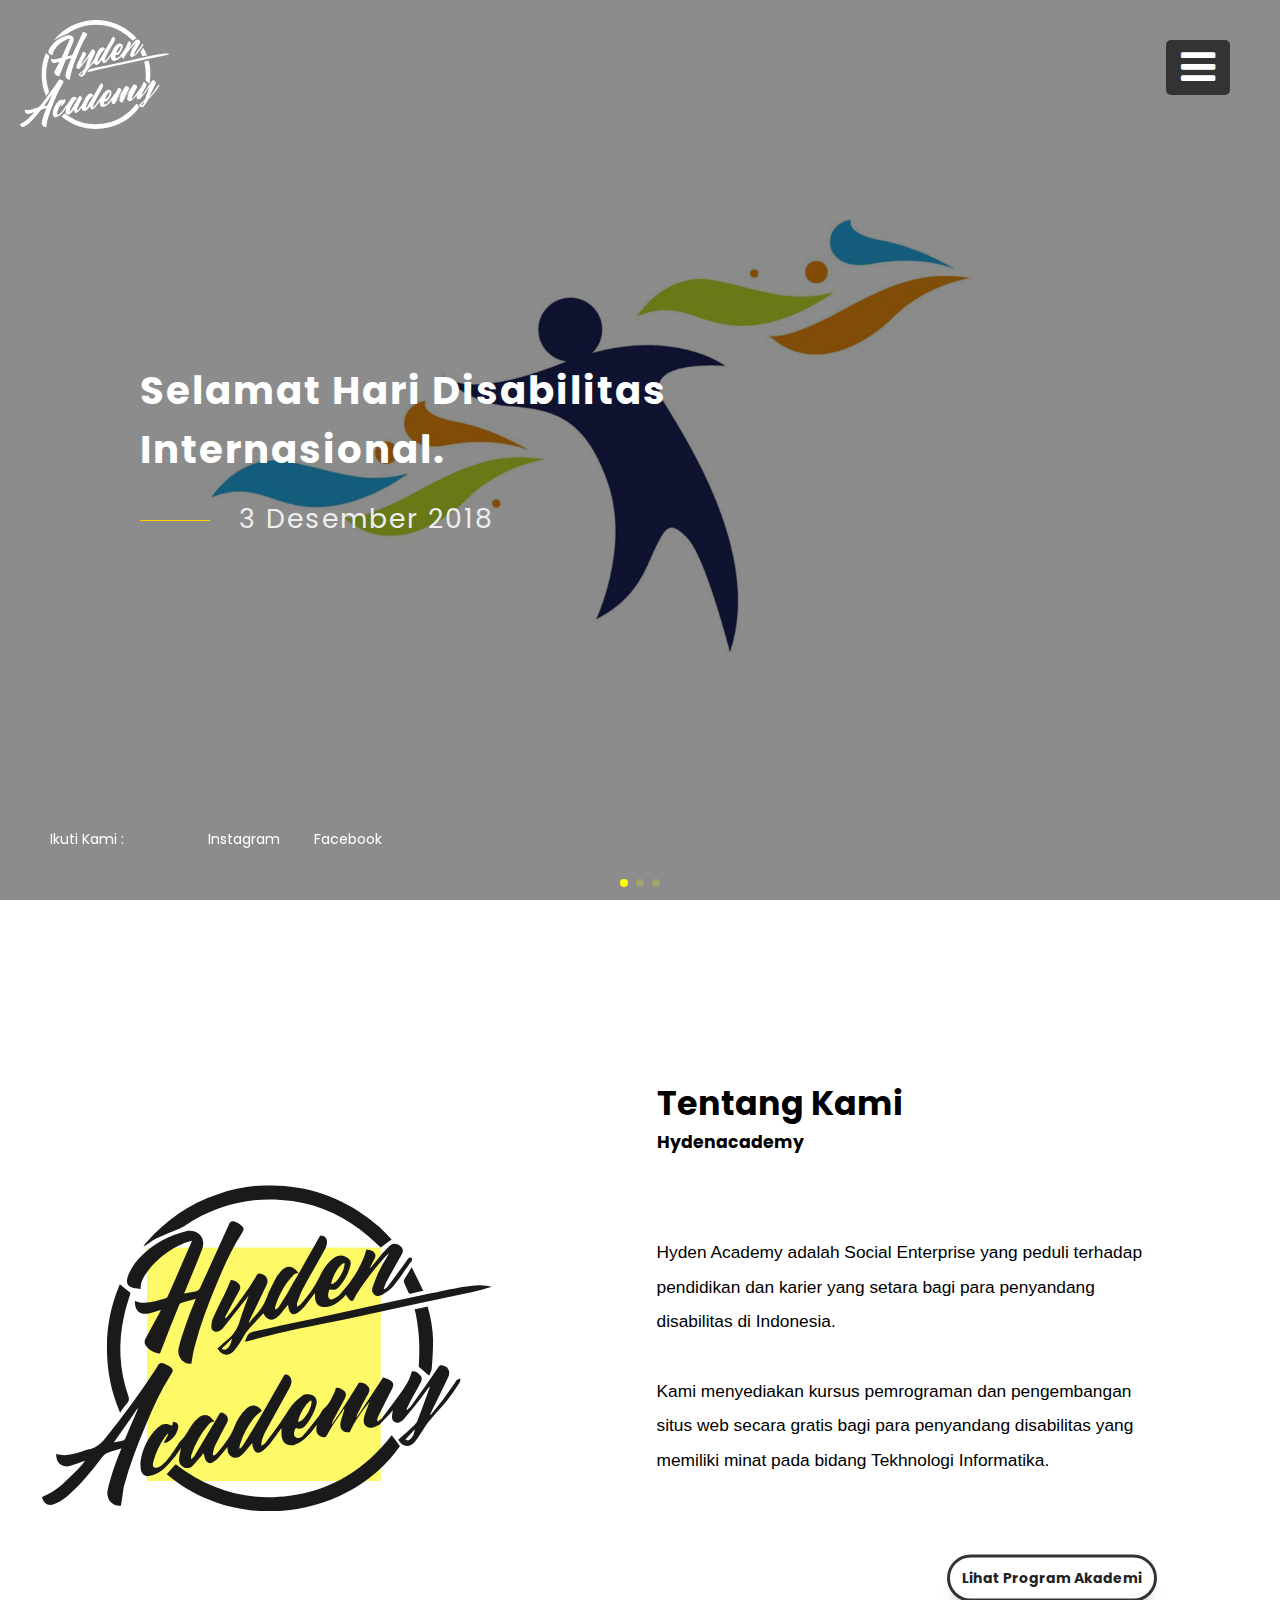
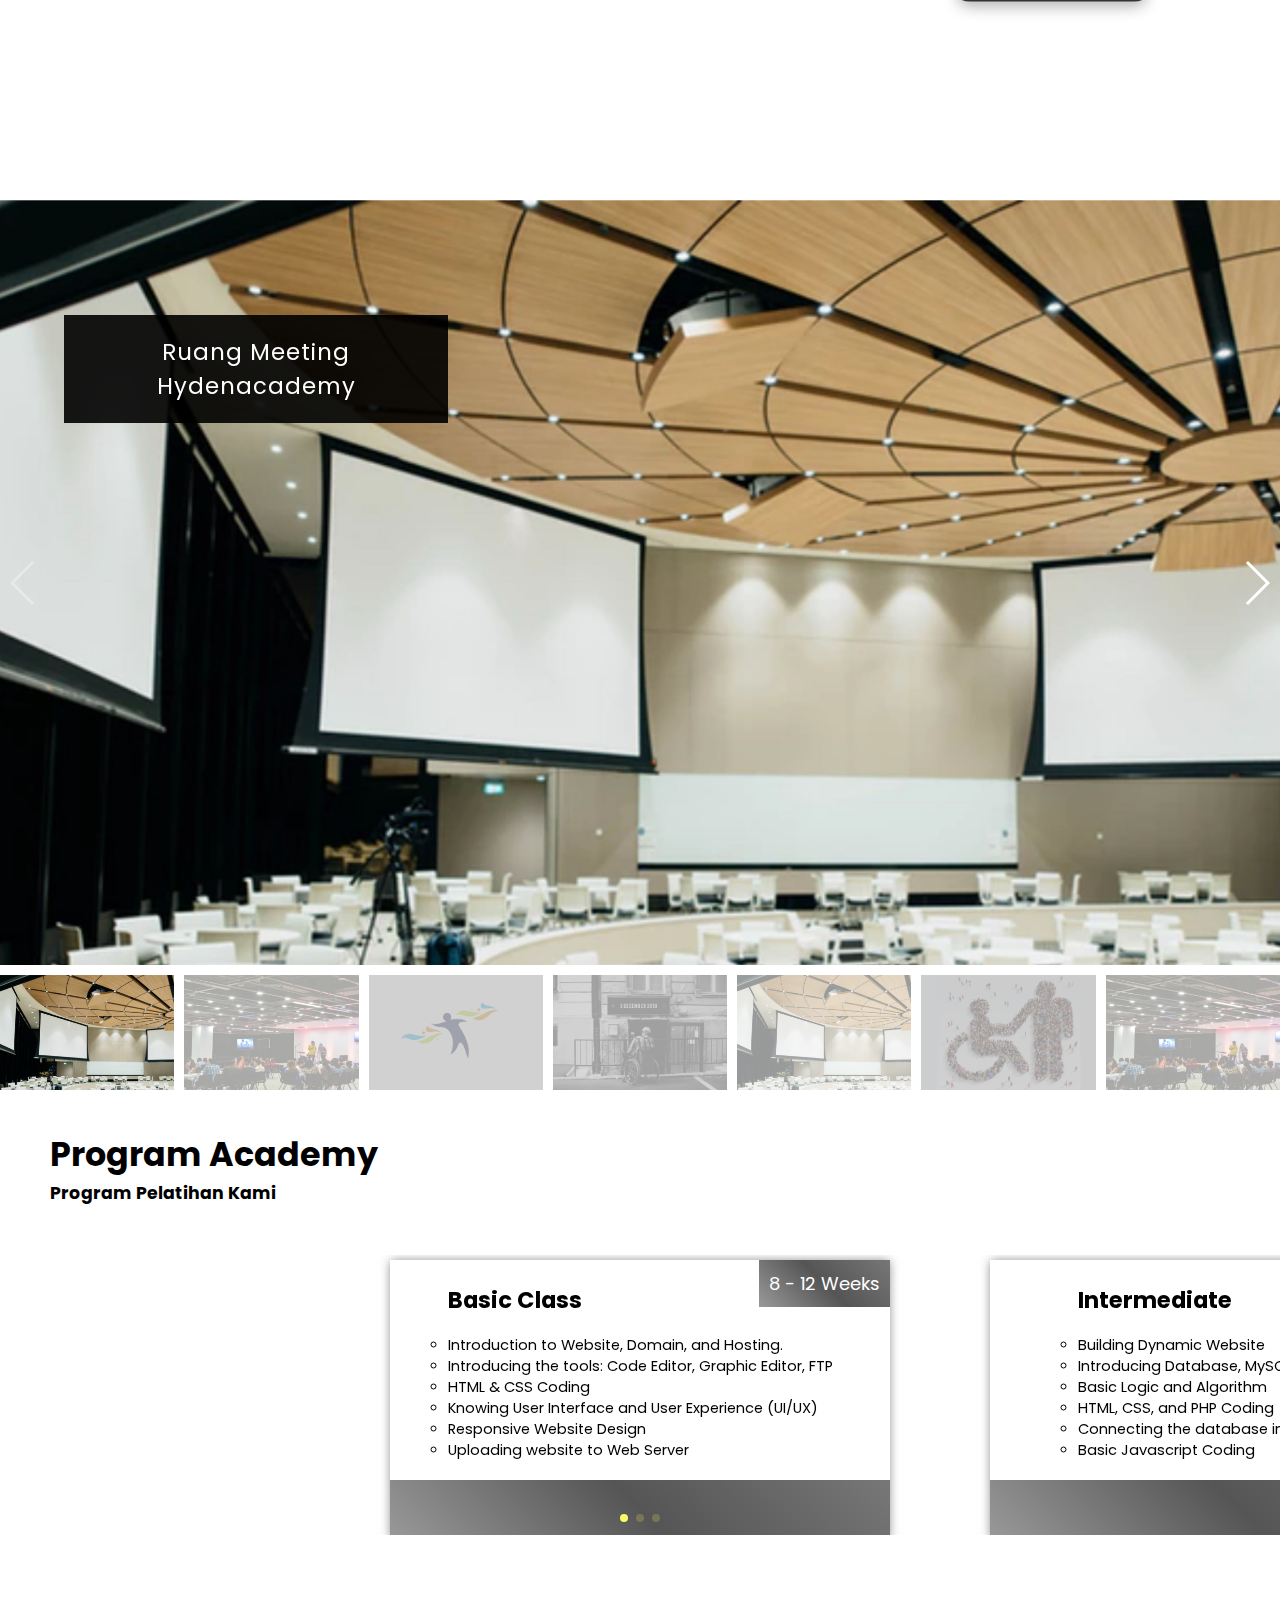
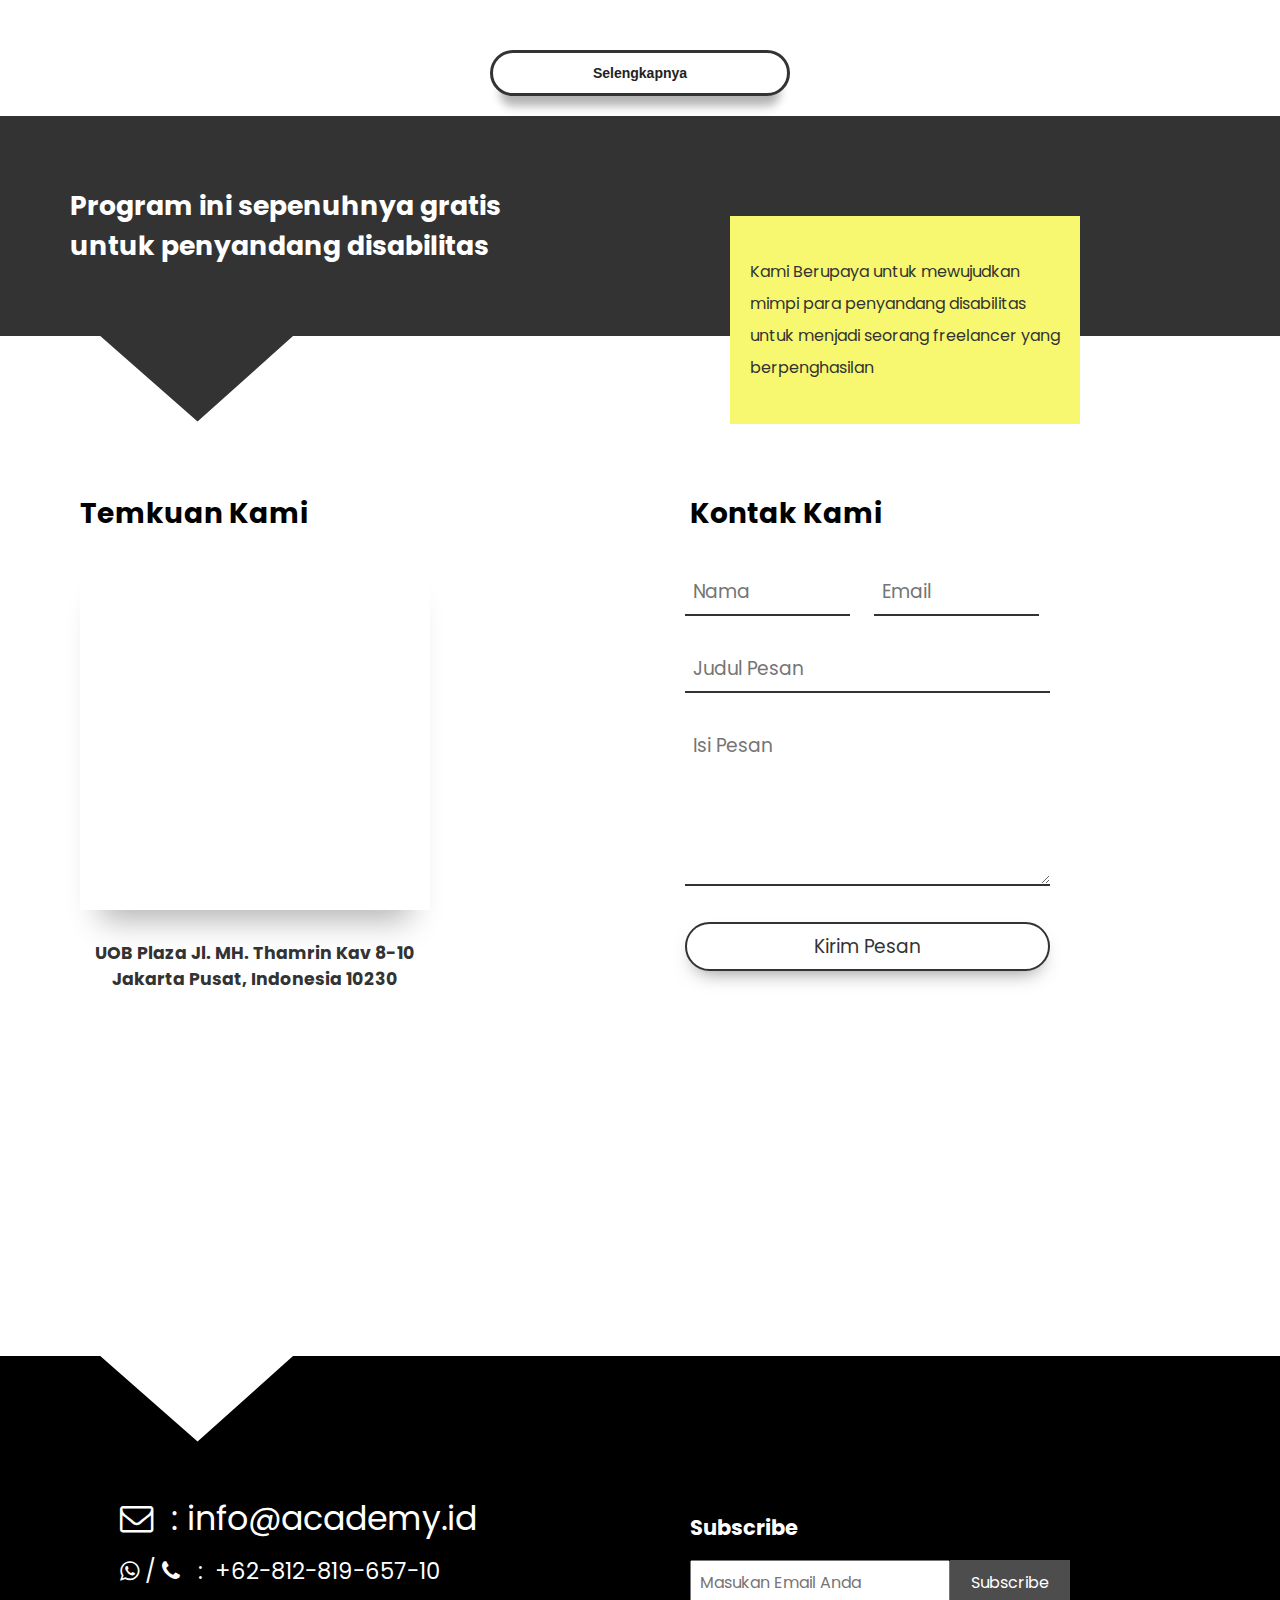
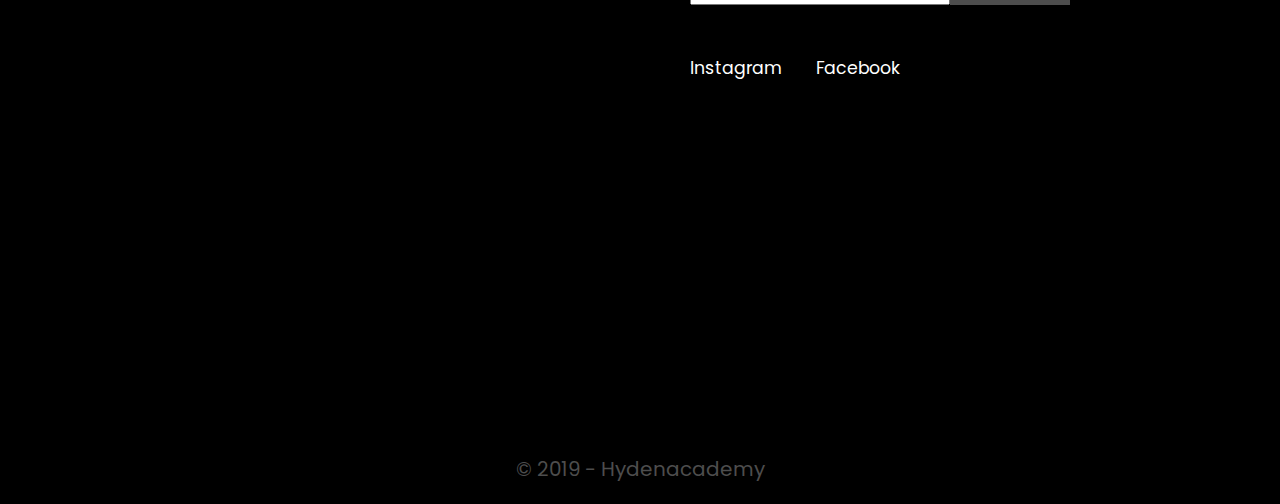
==== commit becc6fea: "Add files via upload" ====
--- a/index.html
+++ b/index.html
@@ -38,9 +38,9 @@
             <li><a href="#galeriSection" id="galeri-button"> Galeri </a></li>
 
             <li><a href="akademi.html"> Akademi </a></li>
-            <li><a href="index.html"> Karir </a></li>
-            <li><a href="index.html"> Dukung Kami </a></li>
-            <li><a href="index.html"> Kontak </a></li>
+            <li><a href="karir.html"> Karir </a></li>
+            <li><a href="dukung.html"> Dukung Kami </a></li>
+            <li><a href="kontak.html"> Kontak </a></li>
           </ul>
         </nav>
       </div>
@@ -77,8 +77,8 @@
       </div>
        <div class="followus-header f-poppins">
           <span>Ikuti Kami : </span>
-          <a href="#">Instagram</a>
-          <a href="#">Facebook</a>
+          <a href="http://instagram.com/hydenacademy">Instagram</a>
+          <a href="http://facebook.com">Facebook</a>
         </div>
       <!-- Add dot -->
       <div class="swiper-pagination page-head"></div>
@@ -259,12 +259,12 @@
           </div>
           <!-- Add Pagination -->
           <div class="swiper-pagination pagenation-program"></div>
-        </div>
+       </div>
     </div>
     <div class="col-12">
       <div class="button-more">
         <center>
-          <a href="#">Selengkapnya</a>
+          <a href="akademi.html">Selengkapnya</a>
         </center>
       </div>
     </div>
@@ -291,7 +291,6 @@
               UOB Plaza Jl. MH. Thamrin Kav 8-10 Jakarta Pusat, Indonesia 10230
           </div>
       </div>
-     
     </div>
     <div class="col-6 contact-loc contact-form f-poppins">
       <h1>Kontak Kami</h1>
@@ -304,7 +303,7 @@
             <input type="email" name="" placeholder="Judul Pesan">
           </div>
           <div class="main-contact">
-            <textarea rows="5" placeholder="Isi Pesan ..."></textarea>
+            <textarea rows="5" placeholder="Isi Pesan"></textarea>
           </div>
           <div class="submit-button">
             <input type="submit" name="" value="Kirim Pesan">
@@ -320,10 +319,10 @@
   <footer>
     <div class="col-6 footer-left">
       <div class="email f-poppins">
-        info@academy.id
+       <i class="fa fa-envelope-o"></i> &nbsp;:&nbsp;info@academy.id
       </div>
       <div class="number-phone f-poppins">
-        +62-812-819-657-10
+        <i class="fa fa-whatsapp"></i> / <i class="fa fa-phone"></i> &nbsp; :&nbsp; +62-812-819-657-10
       </div>
     </div>
      <div class="col-6 footer-right">
@@ -334,7 +333,7 @@
         </form>
       </div>
       <div class="medsos f-poppins">
-        <a href="http://instagram.com" target="_blank">Instagram</a> <a href="http://Facebook.com" target="_blank">Facebook</a>
+        <a href="http://instagram.com/hydenacademy" target="_blank">Instagram</a> <a href="http://Facebook.com" target="_blank">Facebook</a>
       </div>
     </div>
     <div class="col-12 footer-bottom f-poppins">
--- a/style.css
+++ b/style.css
@@ -12,8 +12,9 @@
   font-family: Helvetica Neue, Helvetica, Arial, sans-serif;
   font-size: 14px;
   color:#000;
-  margin: 0;
+  margin: 0 auto;
   padding: 0;
+  max-width: 2000px;
 }
 a{
   color: #222;
@@ -419,15 +420,15 @@
 }
 .box-program:nth-child(1) .detail-footer,
  .box-program:nth-child(1) .time{
-  background: #A26D42;
+  background: linear-gradient(45deg,#999,#555,#777);
 }
 .box-program:nth-child(2) .detail-footer,
  .box-program:nth-child(2) .time{
-  background: #A2A2A8;
+  background: linear-gradient(45deg,#999,#555,#777);
 }
 .box-program:nth-child(3) .detail-footer,
  .box-program:nth-child(3) .time{
-  background: #FACF23;
+  background: linear-gradient(45deg,#999,#555,#777);
 }
 .detail-footer a{
   background: #fff;
@@ -451,6 +452,7 @@
   top: 0;
   right: 0;
 }
+
 .swp{
   margin-top: 5px;
 }
@@ -458,6 +460,7 @@
   margin-top: 30px;
 
 }
+
 .pagenation-program .swiper-pagination-bullet{
   top: 0 !important;
   background: #FEF966;
@@ -685,7 +688,264 @@
 }
 
 
+
+
+
+
+
+/*Akademi*/
+.top-header-akademi{
+  padding: 28px 28px 25px 60px;
+  background: #333;
+}
+.title-academy1{
+  margin-top: 0px !important;
+}
+.header-academy{
+  padding: 150px 40px 150px 40px;
+  color: #fff;
+  background: url(img/1.jpg)center;
+  background-attachment: fixed;
+  background-size: cover;
+  position: relative;
+  z-index: 99;
+}
+.bread-crumb{
+  padding: 20px 20px 20px 50px;
+  background: #333;
+  font-size: 10pt;
+  letter-spacing: 1px;
+   color: #fafafa;
+}
+.bread-crumb i{
+  margin-right: 20px;
+  margin-left: 20px; 
+}
+.bread-crumb a{
+  color: #fafafa;
+
+}
+.bread-crumb a:hover{
+  text-decoration: underline;
+}
+.Duration{
+  font-size: 10pt;
+  font-style: italic;
+  color: #999;
+}
+.big-font-ac{
+  font-size: 25pt;
+  font-weight: bold;
+}
+.title-small-ac{
+  font-size: 13pt;
+}
+.level{
+  width: 330px;
+  background: linear-gradient(45deg,#fff,#FBFBFB,#fafafa);
+  padding: 20px;
+  margin-top: 50px;
+  margin-bottom: 50px;
+  box-shadow: 0px 0px 10px -1px rgba(0,0,0,0.1);
+  border-radius: 10px;
+}
+.t-center{
+  text-align: center;
+}
+.t-left{
+  text-align: left;
+}
+.pargraph-lvl ul{
+  text-align: left;
+}
+.icon-lvl{
+  font-size: 50pt;
+}
+.Sylabus{
+  margin-top: 15px;
+}
+.pargraph-lvl li{
+  list-style: circle;
+  margin-top: 20px;
+}
+.pargraph-lvl{
+  font-size: 10pt;
+  text-align: center;
+}
+.button-goals{
+  margin-top: 30px;
+  cursor: pointer;
+  padding: 10px;
+  width: 230px;
+  background: #333;
+  font-size:12pt;
+  color: #fff;
+}
+.title-pa h1,.title-pa h2,.title-pa h3,.title-pa h4{
+  margin: 50px 0px -100px 30px;
+}
+.swipe-con-height-ac{
+  height: 700px;
+  top: 0%;
+  right: 0%;
+  -webkit-transform:translate(0%,0%);
+  -ms-transform:translate(0%,0%);
+  -o-transform:translate(0%,0%);
+  -moz-transform:translate(0%,0%);
+  width: 100%;
+  margin-top: 30px;
+}
+h2,h1{
+  font-family: "poppins",sans-serif;
+}
+.pagenation-ac .swiper-pagination-bullet{
+ background: #222; 
+}
+.lvl-ac{
+  margin-top: 250px;
+  margin-bottom: -200px;
+}
+.swiper-container-centered-2{
+  top: 50%;
+  right: 0%;
+  -webkit-transform:translate(0%,-50%);
+  -ms-transform:translate(0%,-50%);
+  -o-transform:translate(0%,-50%);
+  -moz-transform:translate(0%,-50%);
+  width: 100%;
+  height: 380px;
+  margin-top: 30px;
+}
+.swiper-container-centered-2 .box-program{
+  text-align: center;
+  font-size: 18px;
+  background: #fff;
+  width: 400px;
+}
+.title-lvl h2{
+  font-size: 15pt;
+}
+.title-ac-box{
+  margin-top: 150px;
+  padding-left: 50px;
+  margin-bottom: -100px;
+}
+
+
+
+
+
+
+/*Karir*/
+.header-karir{
+  padding: 120px 40px 120px 40px;
+  color: #fff;
+  background: url(img/2.jpg)center;
+  background-attachment: fixed;
+  background-size: cover;
+  position: relative;
+  z-index: 99;
+}
+.career{
+  font-family: "poppins",sans-serif;
+  font-size: 13pt;
+  margin-top: 100px;
+  padding-left: 50px;
+  padding-right: 50px;
+}
+.career p{
+  line-height: 3;
+}
+
+
+
+
+/*Dukung*/
+.header-dukung{
+  padding: 150px 40px 150px 40px;
+  color: #fff;
+  background: url(img/4.jpg)top;
+  background-attachment: fixed;
+  background-size: cover;
+  position: relative;
+  z-index: 99;
+}
+.box-norek{
+  border:1px solid #333;
+  display: inline-block;
+  padding: 10px;
+  width: 500px;
+  line-height: 3;
+}
+.box-norek table{
+  width: 500px;
+}
+
+
+/*Kontak*/
+.header-kontak{
+  padding: 150px 40px 150px 40px;
+  color: #fff;
+  background: url(img/5.jpg)top;
+  background-attachment: fixed;
+  background-size: cover;
+  position: relative;
+  z-index: 99;
+}
+
+/*Modal*/
+.modal{
+  position: fixed;
+  top: 0;
+  left: 0;
+  width: 100%;
+  height: 100%;
+  background: rgba(0,0,0,0.8);
+  z-index: 99999;
+}
+.modal{
+  display: none;
+}
+.modal-content{
+  overflow: auto;
+  background: #fff;
+  margin-top: 40px;
+  padding: 30px;
+  position: relative;
+  border-radius: 5px;
+}
+.close-modal{
+  position: absolute;
+  right: 30px;
+  font-size: 25pt;
+  cursor: pointer;
+}
+.modal-center{
+  width: 35%;
+  margin: 0 auto;
+}
+.p-goals{
+  line-height: 2;
+}
+
+
+
+
+
 @media(max-width: 800px){
+  .career{
+    font-size: 11pt;
+    line-height: 1;
+  }
+  .email{
+    font-size: 20pt;
+  }
+  .number-phone{
+    font-size: 14pt;
+  }
+  .header-karir,.header-academy{
+    background-attachment: local !important;
+  }
   .logo-height{
     display: none;
   }
@@ -838,7 +1098,21 @@
   .program-head{
     margin-top: 0px;
   }
-
+  .level{
+    width: 100%;
+  }
+  .title-ac-box{
+    padding-left: 0px !important;
+  }
+  .top-header-akademi{
+    padding: 25px !important;
+  }
+  .box-norek{
+    width: 100%;
+  }
+  .box-norek table{
+    width: auto;
+  }
 
   
 }
@@ -851,20 +1125,4 @@
   .note-paper{
     display: none; 
   }
-}
-
-
-
-
-/*Akademi*/
-.top-header-akademi{
-  padding: 28px 28px 25px 60px;
-  background: #333;
-}
-.program-academy{
-  height: 500px;
-}
-.title-academy1{
-  margin-top: 30px !important;
-  margin: 20px;
 }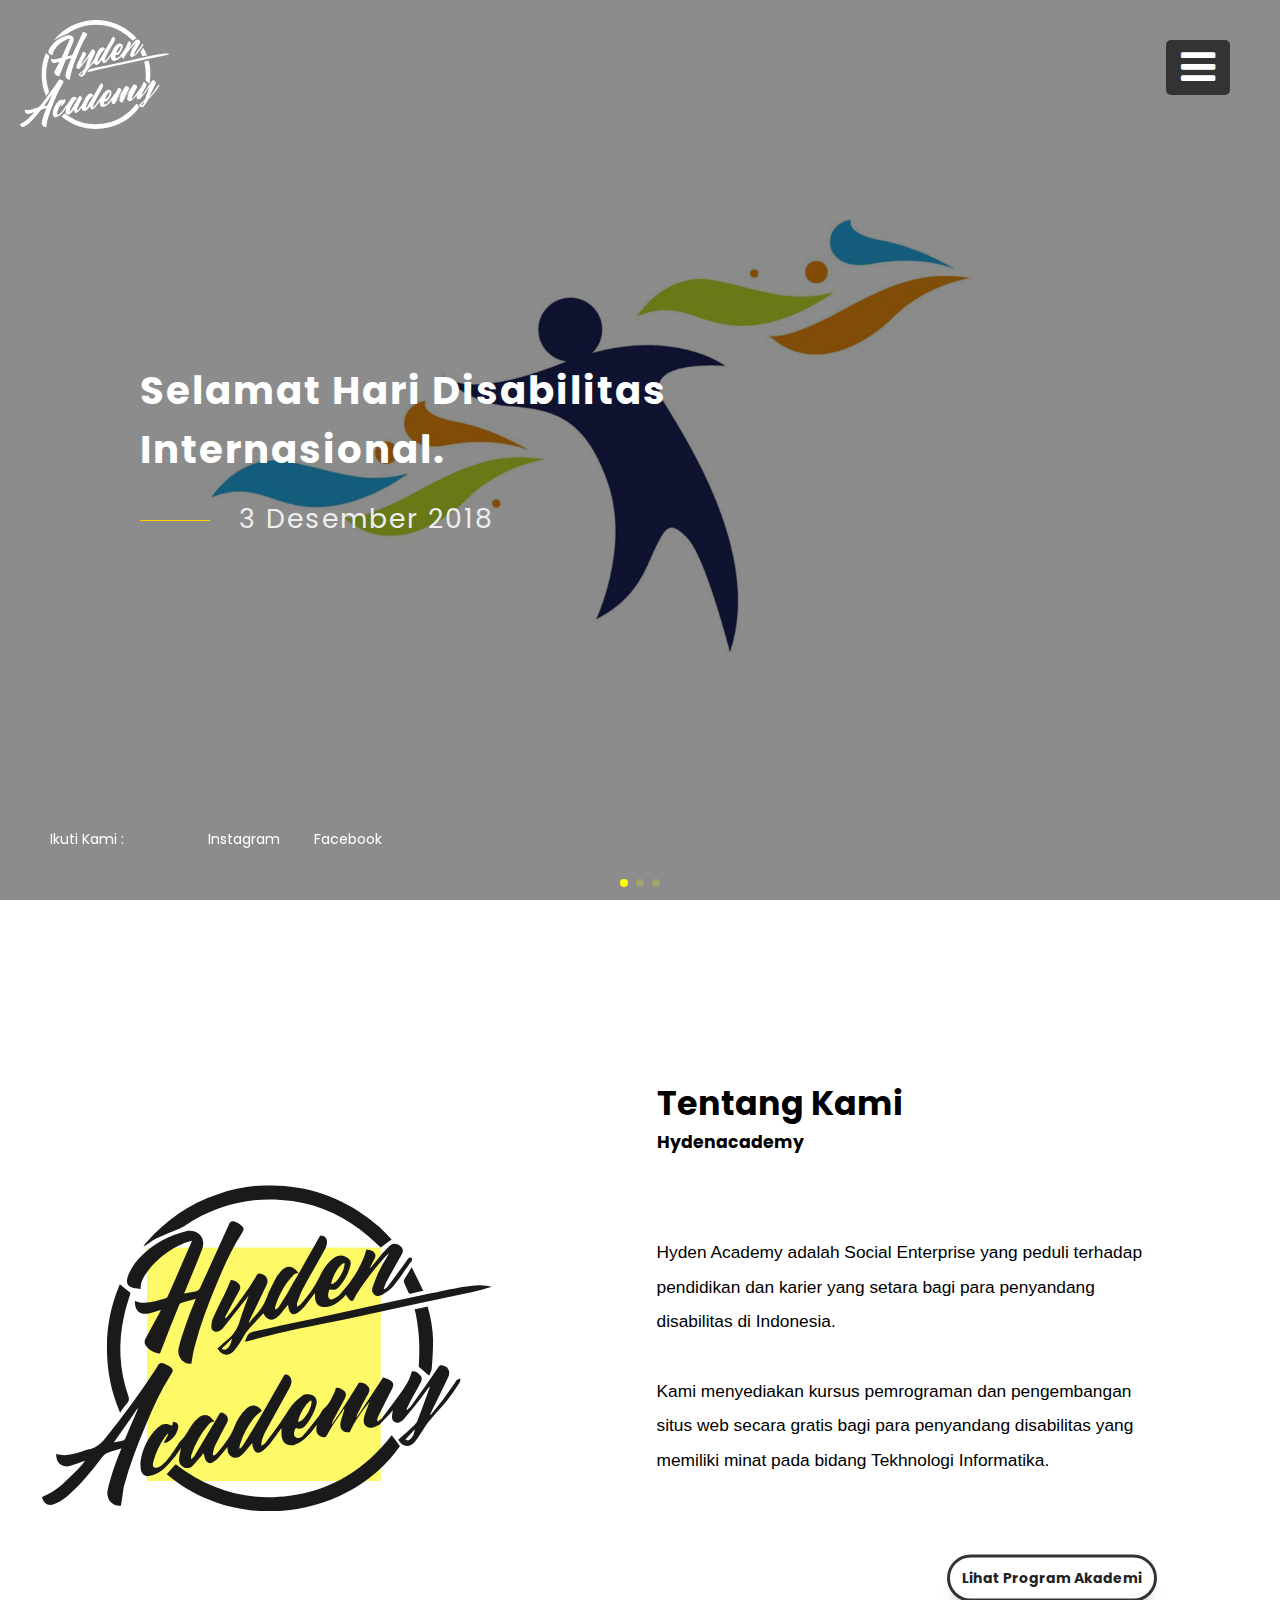
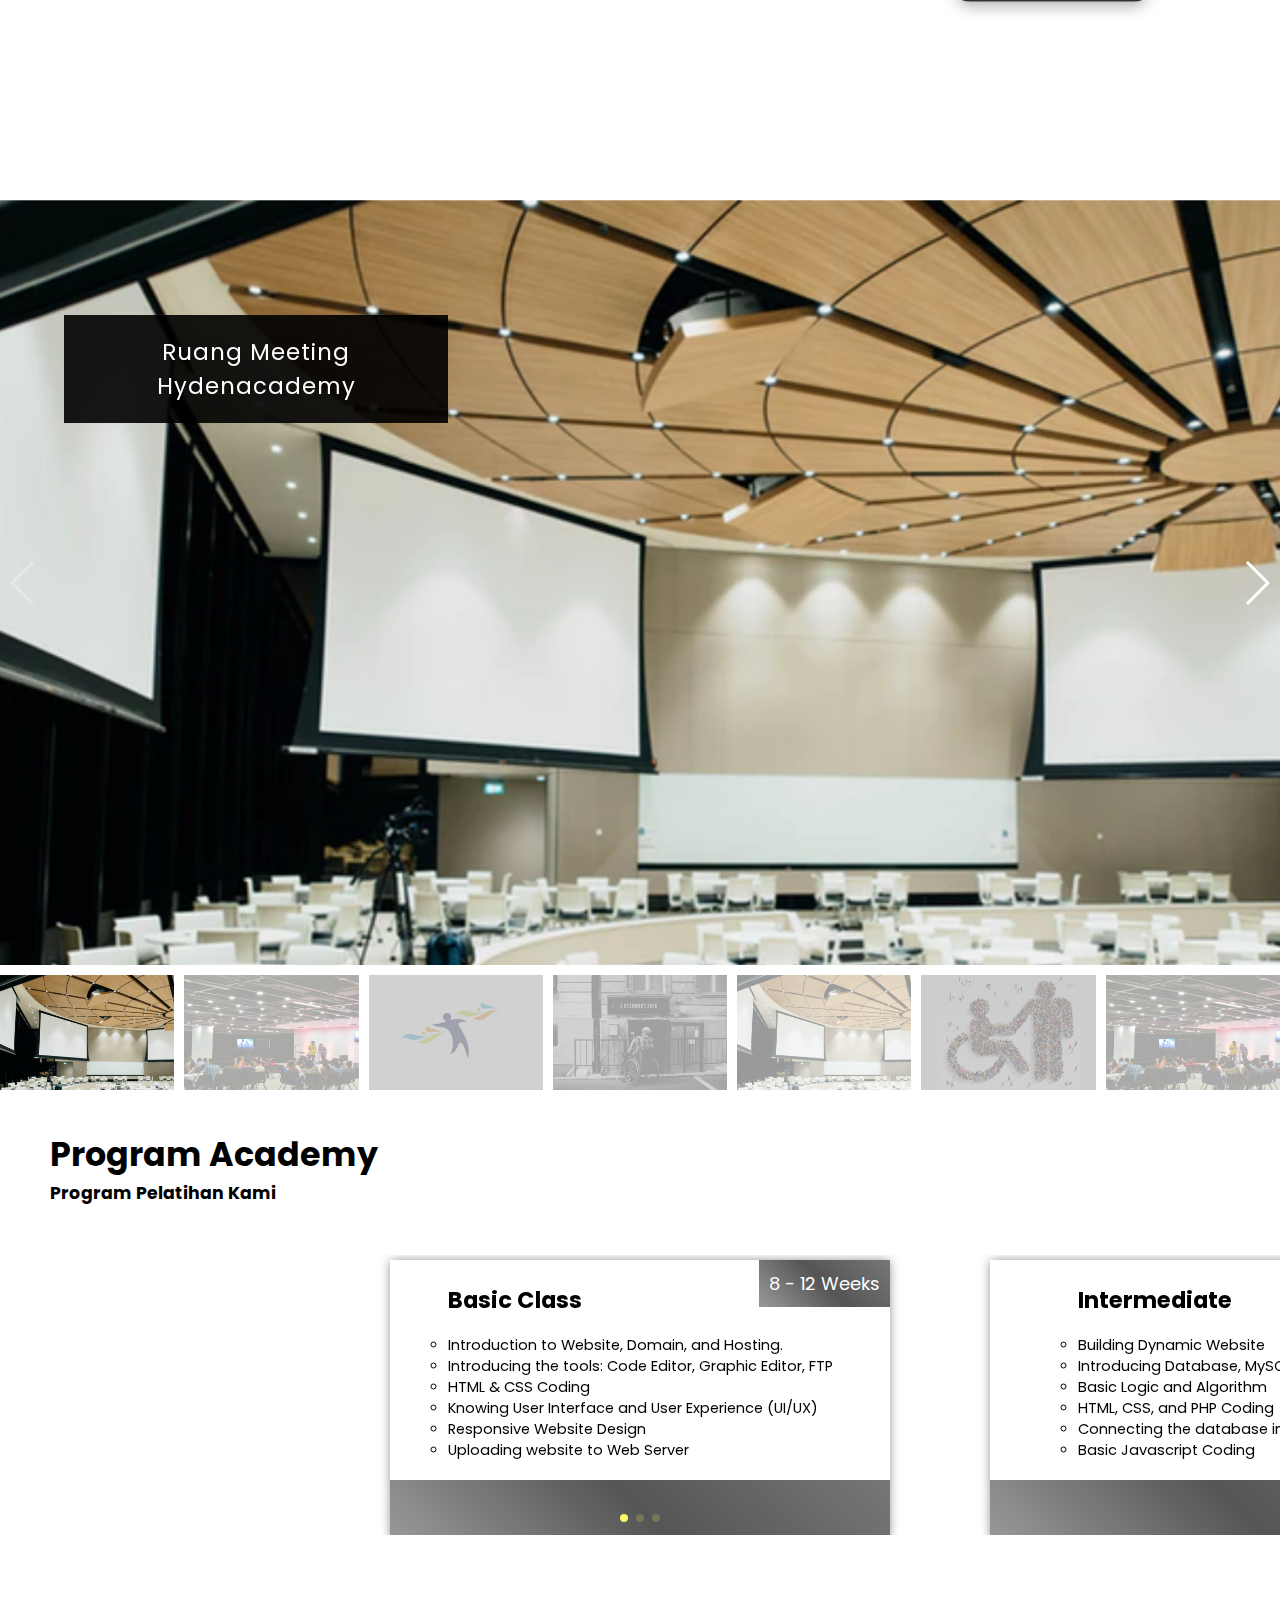
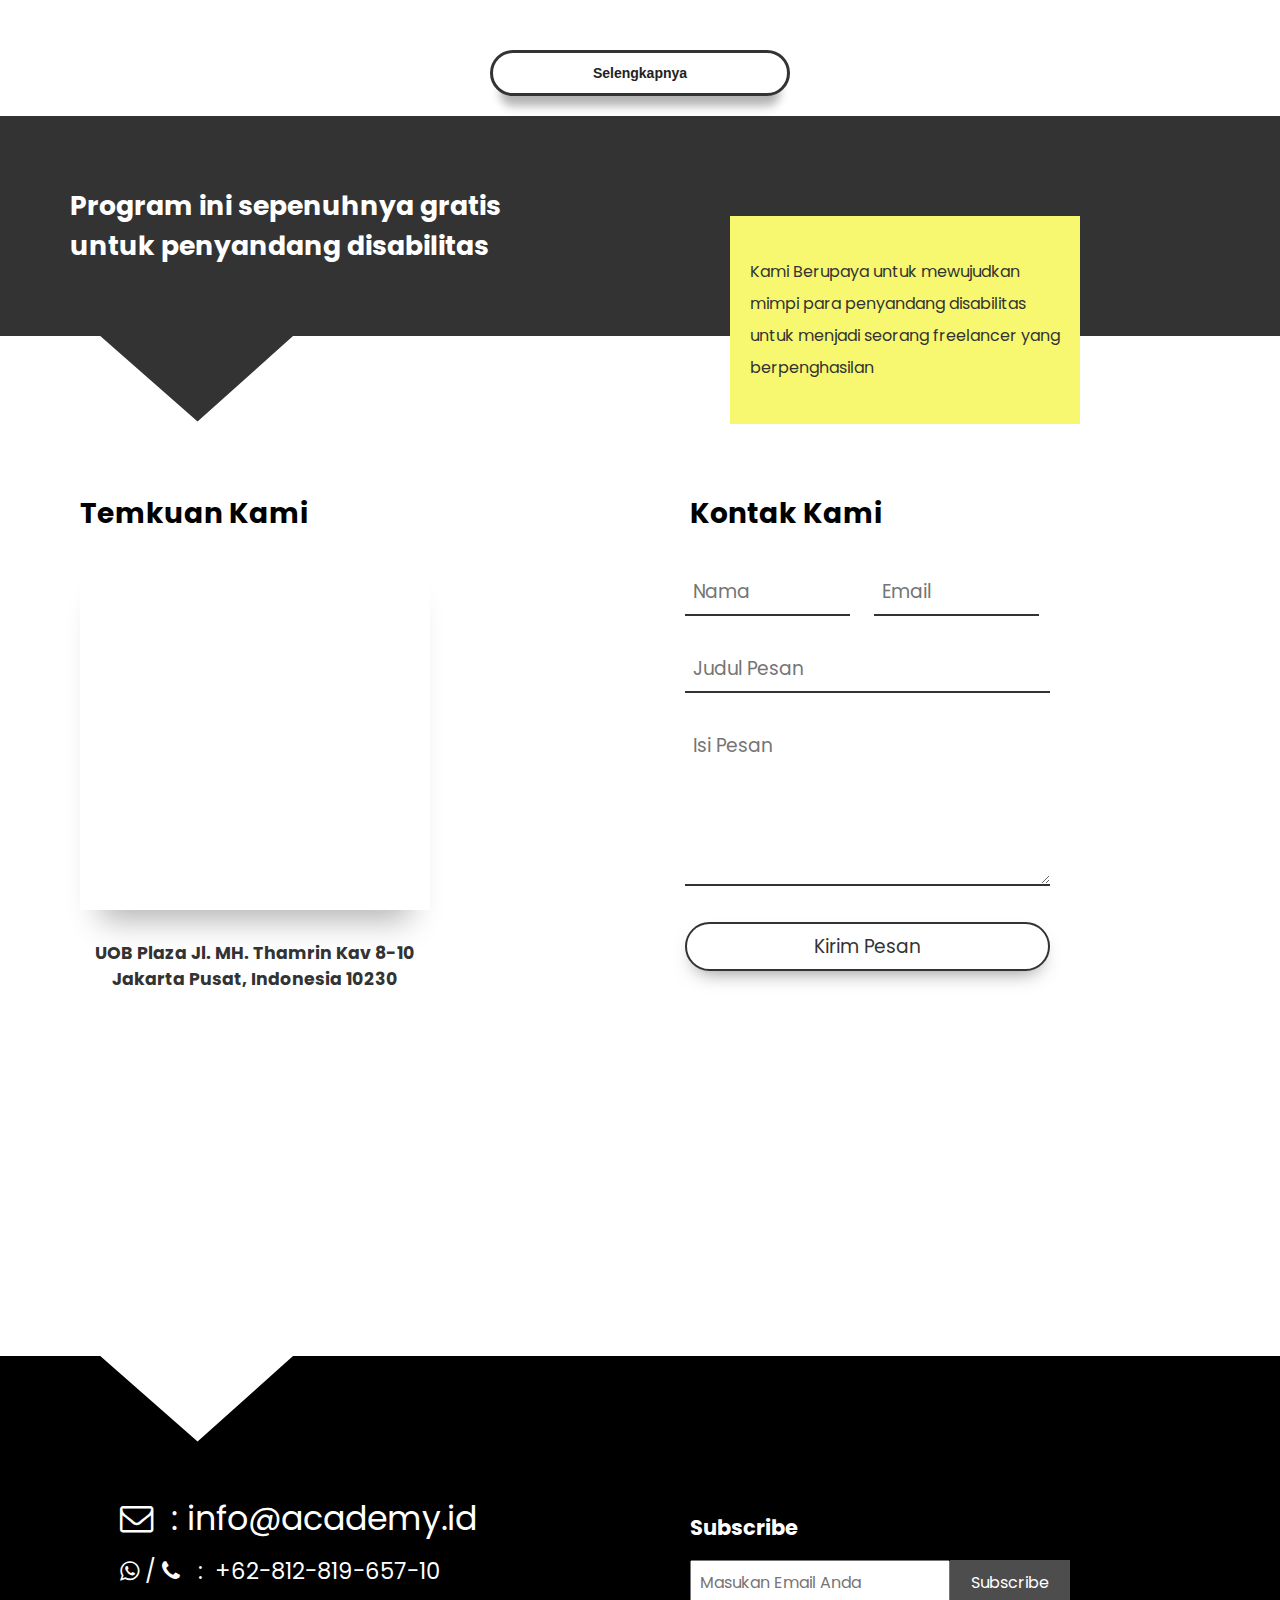
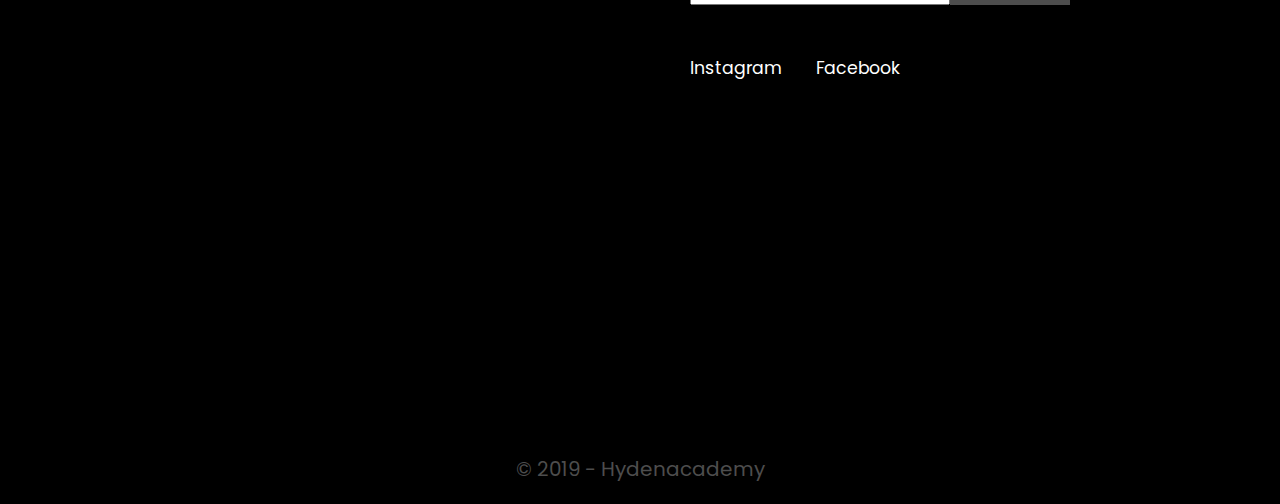
==== commit 6b593ee9: "Add files via upload" ====
--- a/index.html
+++ b/index.html
@@ -111,7 +111,7 @@
         </p>
 
         <div class="button-web button-about f-poppins">
-          <a href="#">Lihat Program Akademi</a>
+          <a href="akademi.html">Lihat Program Akademi</a>
         </div>
       </div>      
       </div>
--- a/style.css
+++ b/style.css
@@ -933,6 +933,14 @@
 
 
 @media(max-width: 800px){
+  .modal-center{
+    width: 98%;
+    overflow-y: scroll;
+  }
+  .modal-content{
+    margin-top: 5px;
+    overflow-y: scroll;
+  }
   .career{
     font-size: 11pt;
     line-height: 1;
